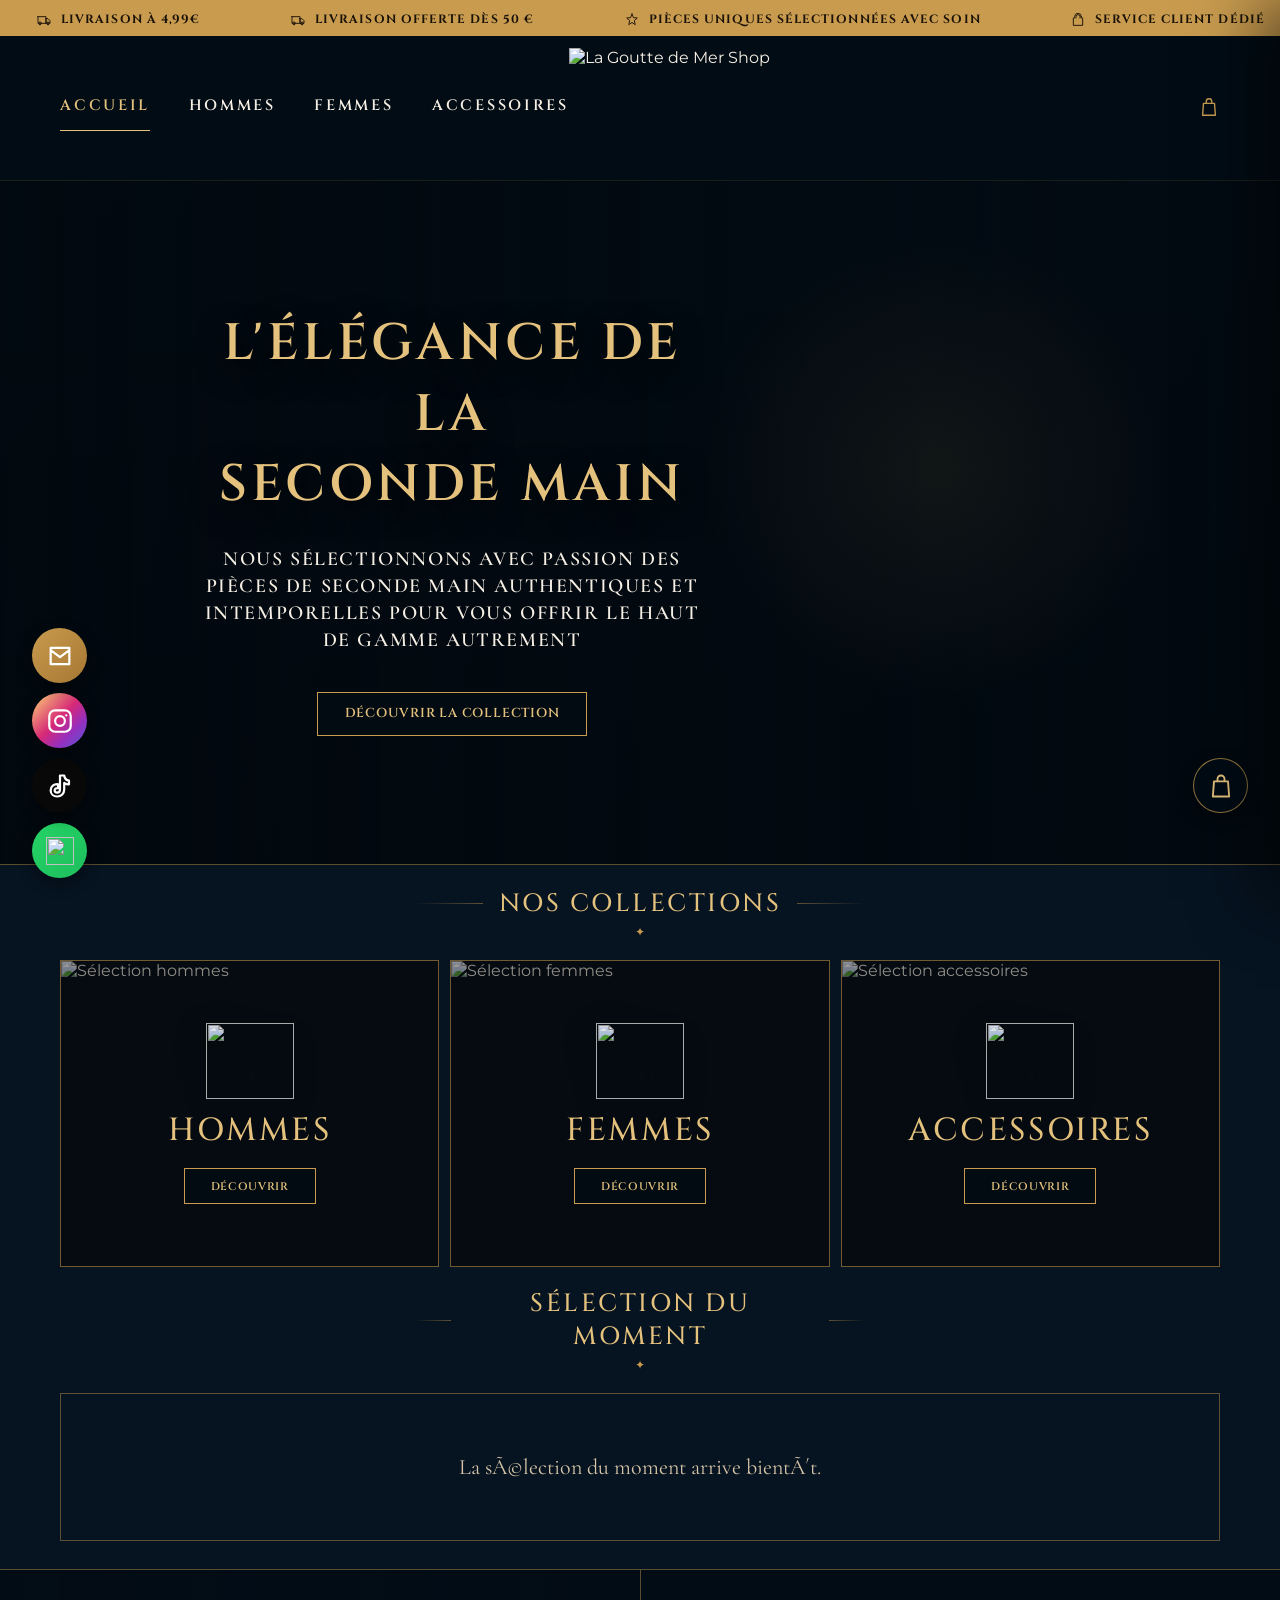
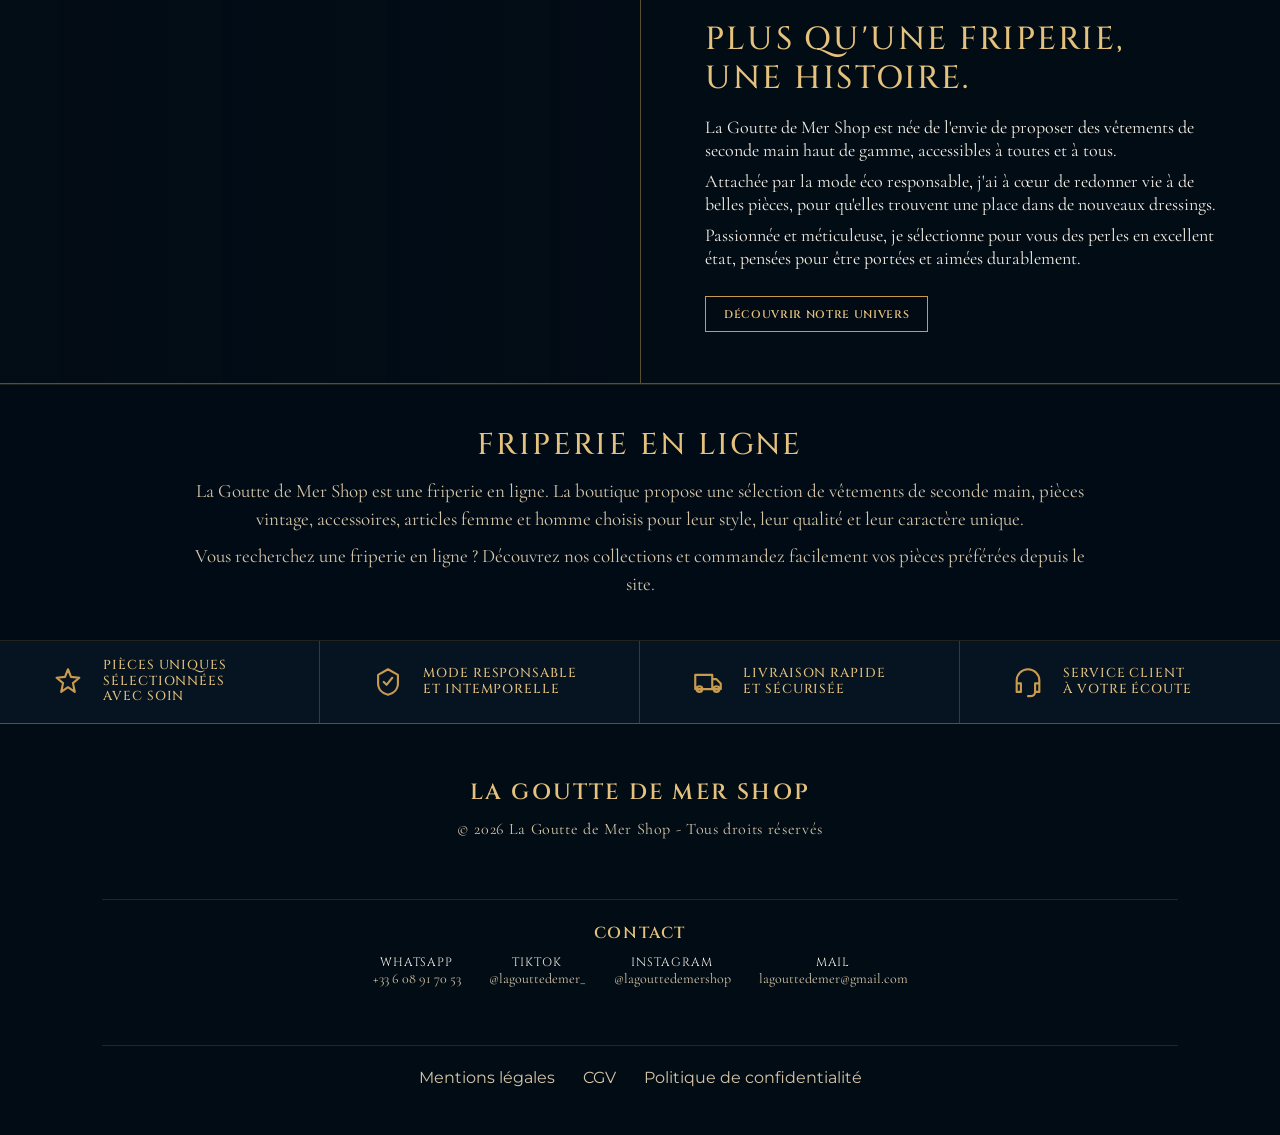
==== index.html @ 6b73aa05 "cash redpl" ====
﻿<!DOCTYPE html>
<html lang="fr">
<head>
    <meta charset="UTF-8">
    <meta name="viewport" content="width=device-width, initial-scale=1.0">
    <title>Friperie en ligne près de Toulouse - La Goutte de Mer Shop</title>
    <meta name="description" content="La Goutte de Mer Shop est une friperie en ligne basée près de Toulouse, à Seysses, avec des vêtements et accessoires de seconde main sélectionnés avec soin.">
    <meta name="keywords" content="friperie en ligne, friperie Seysses, friperie Toulouse, seconde main Toulouse, vêtements vintage Toulouse, vêtements seconde main, friperie femme, friperie homme, accessoires vintage">
    <meta property="og:title" content="La Goutte de Mer Shop - Friperie en ligne près de Toulouse">
    <meta property="og:description" content="Vêtements et accessoires de seconde main sélectionnés près de Toulouse. Livraison, conseil et commande facile.">
    <meta property="og:type" content="website">
    <meta property="og:image" content="assets/images/logo_fripperie1.png">
    <script type="application/ld+json">
    {
        "@context": "https://schema.org",
        "@type": "Store",
        "name": "La Goutte de Mer Shop",
        "description": "Friperie en ligne basée près de Toulouse, à Seysses, spécialisée dans les vêtements et accessoires de seconde main.",
        "whatsapp": "+33766884222",
        "email": "lagouttedemer@gmail.com",
        "address": {
            "@type": "PostalAddress",
            "addressLocality": "Seysses",
            "addressRegion": "Occitanie",
            "addressCountry": "FR"
        },
        "areaServed": ["Seysses", "Toulouse", "Haute-Garonne", "Occitanie"],
        "sameAs": [
            "https://www.instagram.com/lagouttedemershop/",
            "https://www.tiktok.com/@lagouttedemer_"
        ]
    }
    </script>
    <link rel="preconnect" href="https://fonts.googleapis.com">
    <link rel="preconnect" href="https://fonts.gstatic.com" crossorigin>
    <link href="https://fonts.googleapis.com/css2?family=Cinzel:wght@400;500;600;700&family=Cormorant+Garamond:wght@500;600;700&family=Montserrat:wght@400;500;600&display=swap" rel="stylesheet">
    <link rel="stylesheet" href="assets/css/styles.css?v=13">
</head>
<body>
        <div class="topbar" aria-label="Avantages boutique">
        <div class="topbar__track">
            <div class="topbar__item">
                <svg viewBox="0 0 24 24" aria-hidden="true"><path d="M3 7h12v10H3V7Zm12 3h3l3 3v4h-6v-7ZM6 19a2 2 0 1 0 0-4 2 2 0 0 0 0 4Zm12 0a2 2 0 1 0 0-4 2 2 0 0 0 0 4Z"/></svg>
                Livraison à 4,99€
            </div>
            <div class="topbar__item">
                <svg viewBox="0 0 24 24" aria-hidden="true"><path d="M3 7h12v10H3V7Zm12 3h3l3 3v4h-6v-7ZM6 19a2 2 0 1 0 0-4 2 2 0 0 0 0 4Zm12 0a2 2 0 1 0 0-4 2 2 0 0 0 0 4Z"/></svg>
                Livraison offerte dès 50 €
            </div>
            <div class="topbar__item">
                <svg viewBox="0 0 24 24" aria-hidden="true"><path d="M12 3l2.1 5.4L20 9l-4.5 3.8L16.8 19 12 15.7 7.2 19l1.3-6.2L4 9l5.9-.6L12 3Z"/></svg>
                Pièces uniques sélectionnées avec soin
            </div>
            <div class="topbar__item">
                <svg viewBox="0 0 24 24" aria-hidden="true"><path d="M17 7a5 5 0 0 0-10 0v2H5v11h14V9h-2V7Zm-8 2V7a3 3 0 0 1 6 0v2"/></svg>
                Service client dédié
            </div>
            <div class="topbar__item" aria-hidden="true">
                <svg viewBox="0 0 24 24" aria-hidden="true"><path d="M3 7h12v10H3V7Zm12 3h3l3 3v4h-6v-7ZM6 19a2 2 0 1 0 0-4 2 2 0 0 0 0 4Zm12 0a2 2 0 1 0 0-4 2 2 0 0 0 0 4Z"/></svg>
                Livraison à 4,99€
            </div>
            <div class="topbar__item" aria-hidden="true">
                <svg viewBox="0 0 24 24" aria-hidden="true"><path d="M3 7h12v10H3V7Zm12 3h3l3 3v4h-6v-7ZM6 19a2 2 0 1 0 0-4 2 2 0 0 0 0 4Zm12 0a2 2 0 1 0 0-4 2 2 0 0 0 0 4Z"/></svg>
                Livraison offerte dès 50 €
            </div>
            <div class="topbar__item" aria-hidden="true">
                <svg viewBox="0 0 24 24" aria-hidden="true"><path d="M12 3l2.1 5.4L20 9l-4.5 3.8L16.8 19 12 15.7 7.2 19l1.3-6.2L4 9l5.9-.6L12 3Z"/></svg>
                Pièces uniques sélectionnées avec soin
            </div>
            <div class="topbar__item" aria-hidden="true">
                <svg viewBox="0 0 24 24" aria-hidden="true"><path d="M17 7a5 5 0 0 0-10 0v2H5v11h14V9h-2V7Zm-8 2V7a3 3 0 0 1 6 0v2"/></svg>
                Service client dédié
            </div>
        </div>
    </div>

    <header class="site-header">
        <nav class="main-nav main-nav--left" aria-label="Collections">
            <a href="index.html" class="is-active">Accueil</a>
            <a href="hommes.html">Hommes</a>
            <a href="femmes.html">Femmes</a>
            <a href="accessoires.html">Accessoires</a>
        </nav>

        <!-- <a href="index.html" class="brand" aria-label="La Goutte de Mer Shop"> -->
            <a class="brand" aria-label="La Goutte de Mer Shop">
            <img src="assets/images/logo_fripperie1.png" alt="La Goutte de Mer Shop">
        </a>

        <div class="header-actions" aria-label="Actions">
            <a href="#" aria-label="Panier">
                <svg viewBox="0 0 24 24" aria-hidden="true"><path d="M6 8h12l1 13H5L6 8Zm3 0V6a3 3 0 0 1 6 0v2"/></svg>
            </a>
        </div>
    </header>

    <main>
        <section class="hero" aria-label="Collection luxe seconde main">
            <div class="hero__copy">
                <h1>L'élégance de la<br>seconde main</h1>
                <p>Nous sélectionnons avec passion des pièces de seconde main authentiques et intemporelles pour vous offrir le haut de gamme autrement</p>
                <a href="#collections" class="button button--hero">Découvrir la collection</a>
            </div>
        </section>

        <section class="collections" id="collections" aria-label="Nos collections">
            <div class="section-heading">
                <span></span>
                <h2>Nos collections</h2>
                <span></span>
            </div>

            <div class="collection-grid">
                <article class="collection-card">
                    <img src="assets/images/hommes.jpg" alt="Sélection hommes">
                    <div class="collection-card__content">
                        <img src="assets/images/logo_fripperie1.png" alt="" aria-hidden="true">
                        <h3>Hommes</h3>
                        <a href="hommes.html" class="button button--small">Découvrir</a>
                    </div>
                </article>

                <article class="collection-card">
                    <img src="assets/images/femmes-sans-marque.png" alt="Sélection femmes">
                    <div class="collection-card__content">
                        <img src="assets/images/logo_fripperie1.png" alt="" aria-hidden="true">
                        <h3>Femmes</h3>
                        <a href="femmes.html" class="button button--small">Découvrir</a>
                    </div>
                </article>

                <article class="collection-card">
                    <img src="assets/images/accessoires-sans-marque.png" alt="Sélection accessoires">
                    <div class="collection-card__content">
                        <img src="assets/images/logo_fripperie1.png" alt="" aria-hidden="true">
                        <h3>Accessoires</h3>
                        <a href="accessoires.html" class="button button--small">Découvrir</a>
                    </div>
                </article>
            </div>
        </section>

        <section class="selection" aria-label="Sélection du moment">
            <div class="section-heading">
                <span></span>
                <h2>Sélection du moment</h2>
                <span></span>
            </div>

            <div class="product-strip" data-selection-grid aria-label="Articles de la sélection du moment"></div>
        </section>

        <section class="story" aria-label="Notre histoire">
            <div class="story__image" aria-hidden="true">
                <img src="assets/images/logo_fripperie2.png" alt="">
            </div>
            <div class="story__content">
                <h2>Plus qu'une friperie,<br>une histoire.</h2>
                <p>La Goutte de Mer Shop est née de l'envie de proposer des vêtements de seconde main haut de gamme, accessibles à toutes et à tous.</p>
                <p>Attachée par la mode éco responsable, j'ai à cœur de redonner vie à de belles pièces, pour qu'elles trouvent une place dans de nouveaux dressings.</p>
                <p>Passionnée et méticuleuse, je sélectionne pour vous des perles en excellent état, pensées pour être portées et aimées durablement.</p>
                <a href="#footer" class="button button--small">Découvrir notre univers</a>
            </div>
        </section>

        <section class="seo-local" aria-label="Friperie en ligne">
            <h2>Friperie en ligne</h2>
            <p>La Goutte de Mer Shop est une friperie en ligne. La boutique propose une sélection de vêtements de seconde main, pièces vintage, accessoires, articles femme et homme choisis pour leur style, leur qualité et leur caractère unique.</p>
            <p>Vous recherchez une friperie en ligne ? Découvrez nos collections et commandez facilement vos pièces préférées depuis le site.</p>
        </section>

        <section class="features" aria-label="Services">
            <div class="feature">
                <svg viewBox="0 0 24 24" aria-hidden="true"><path d="M12 3l2.1 5.4L20 9l-4.5 3.8L16.8 19 12 15.7 7.2 19l1.3-6.2L4 9l5.9-.6L12 3Z"/></svg>
                <h3>Pièces uniques<br>sélectionnées avec soin</h3>
            </div>
            <div class="feature">
                <svg viewBox="0 0 24 24" aria-hidden="true"><path d="M12 3l7 4v6c0 4-2.9 7-7 8-4.1-1-7-4-7-8V7l7-4Zm-3 9 2 2 4-5"/></svg>
                <h3>Mode responsable<br>et intemporelle</h3>
            </div>
            <div class="feature">
                <svg viewBox="0 0 24 24" aria-hidden="true"><path d="M3 7h12v10H3V7Zm12 3h3l3 3v4h-6v-7ZM6 19a2 2 0 1 0 0-4 2 2 0 0 0 0 4Zm12 0a2 2 0 1 0 0-4 2 2 0 0 0 0 4Z"/></svg>
                <h3>Livraison rapide<br>et sécurisée</h3>
            </div>
            <div class="feature">
                <svg viewBox="0 0 24 24" aria-hidden="true"><path d="M4 13v-2a8 8 0 0 1 16 0v2M4 13h3v6H4v-6Zm13 0h3v6h-3v-6Zm0 6c0 2-1.5 3-4 3h-1"/></svg>
                <h3>Service client<br>à votre écoute</h3>
            </div>
        </section>
    </main>

    <footer class="site-footer" id="footer">
        <section class="footer-band footer-band--brand">
            <h2>La Goutte de Mer Shop</h2>
            <p>© 2026 La Goutte de Mer Shop - Tous droits réservés</p>
        </section>
        <section class="footer-band">
            <h3>Contact</h3>
            <nav class="footer-contact" aria-label="Moyens de contact">
                <a href="https://wa.me/33608917053" target="_blank" rel="noopener"><span>WhatsApp</span><small>+33 6 08 91 70 53</small></a>
                <!-- <a href="tel:+33608917053"><span>Téléphone</span><small>+33 6 08 91 70 53</small></a> -->
                <a href="https://www.tiktok.com/@lagouttedemer_" target="_blank" rel="noopener"><span>TikTok</span><small>@lagouttedemer_</small></a>
                <a href="https://www.instagram.com/lagouttedemershop/" target="_blank" rel="noopener"><span>Instagram</span><small>@lagouttedemershop</small></a>
                <a href="mailto:lagouttedemer@gmail.com"><span>Mail</span><small>lagouttedemer@gmail.com</small></a>
            </nav>
        </section>
        <nav class="footer-band footer-legal" aria-label="Liens légaux">
            <a href="mentions-legales.html">Mentions légales</a>
            <a href="cgv.html">CGV</a>
            <a href="confidentialite.html">Politique de confidentialité</a>
        </nav>
    </footer>

    <a href="https://wa.me/33608917053" class="floating-contact floating-contact--whatsapp" target="_blank" rel="noopener" aria-label="Contacter par WhatsApp"><img src="assets/images/whatsapp-icon.svg" alt=""></a>
    <a href="https://www.tiktok.com/@lagouttedemer_" class="floating-contact floating-contact--tiktok" target="_blank" rel="noopener" aria-label="Suivre sur TikTok"><svg viewBox="0 0 24 24" aria-hidden="true"><path d="M15.6 3c.3 2.4 1.6 4 4.1 4.4v3.2c-1.5 0-2.8-.4-4.1-1.2v5.6c0 3.4-2.5 6-6 6-3.2 0-5.6-2.2-5.6-5.2 0-3.4 2.8-5.7 6.4-5.3v3.4c-1.6-.4-3 .4-3 1.8 0 1.2 1 2 2.2 2 1.4 0 2.4-.9 2.4-2.7V3h3.6Z"/></svg></a>
    <a href="https://www.instagram.com/lagouttedemershop/" class="floating-contact floating-contact--instagram" target="_blank" rel="noopener" aria-label="Suivre sur Instagram"><svg viewBox="0 0 24 24" aria-hidden="true"><path d="M7.8 2.8h8.4a5 5 0 0 1 5 5v8.4a5 5 0 0 1-5 5H7.8a5 5 0 0 1-5-5V7.8a5 5 0 0 1 5-5Zm4.2 5a4.2 4.2 0 1 0 0 8.4 4.2 4.2 0 0 0 0-8.4Zm5.3-.7h.1"/></svg></a>
    <a href="mailto:lagouttedemer@gmail.com" class="floating-contact floating-contact--mail" aria-label="Envoyer un email"><svg viewBox="0 0 24 24" aria-hidden="true"><path d="M4 5h16v14H4V5Zm0 2 8 6 8-6"/></svg></a>
   <!-- <a href="tel:+33608917053" class="floating-contact floating-contact--call" aria-label="Appeler la boutique"><svg viewBox="0 0 24 24" aria-hidden="true"><path d="M6.6 10.8a15.1 15.1 0 0 0 6.6 6.6l2.2-2.2c.3-.3.7-.4 1.1-.3 1.2.4 2.4.6 3.7.6.6 0 1 .4 1 1V21c0 .6-.4 1-1 1C10.7 22 2 13.3 2 2c0-.6.4-1 1-1h3.5c.6 0 1 .4 1 1 0 1.3.2 2.5.6 3.7.1.4 0 .8-.3 1.1l-2.2 2.2Z"/></svg></a> -->
    <script src="assets/js/render-runtime-config.js?v=1"></script>
    <script src="assets/js/checkout-config.js?v=3"></script>
    <script src="assets/js/products.js?v=14"></script>
</body>
</html>
---- assets/css/styles.css ----
﻿:root {
    --ink: #020c15;
    --ink-2: #061320;
    --ink-3: #0a1a2a;
    --gold: #c89b4f;
    --gold-soft: #e4c17d;
    --text: #f6efe4;
    --muted: #d6c5a8;
    --line: rgba(200, 155, 79, 0.45);
}

* {
    box-sizing: border-box;
}

html {
    scroll-behavior: smooth;
}

body {
    margin: 0;
    background: var(--ink);
    color: var(--text);
    font-family: "Montserrat", Arial, sans-serif;
}

img,
svg {
    display: block;
}

a {
    color: inherit;
}

.topbar {
    display: block;
    height: 36px;
    align-items: center;
    padding: 0;
    overflow: hidden;
    background: var(--gold);
    color: #1a1208;
    font-family: "Cinzel", Georgia, serif;
    font-size: 12px;
    font-weight: 700;
    letter-spacing: 0.09em;
    text-transform: uppercase;
}

.topbar__track {
    display: flex;
    align-items: center;
    gap: clamp(72px, 7vw, 120px);
    width: max-content;
    height: 100%;
    padding: 4px 36px 0;
    will-change: transform;
    animation: topbar-marquee 30s linear infinite;
}

.topbar__item {
    display: flex;
    align-items: center;
    justify-content: flex-start;
    flex: 0 0 auto;
    gap: 9px;
    white-space: nowrap;
    min-width: max-content;
    line-height: 1.15;
}

.topbar svg {
    width: 16px;
    height: 16px;
    flex: 0 0 auto;
    fill: none;
    stroke: currentColor;
    stroke-linecap: round;
    stroke-linejoin: round;
    stroke-width: 1.4;
}

@keyframes topbar-marquee {
    from {
        transform: translate3d(0, 0, 0);
    }

    to {
        transform: translate3d(calc(-50% - 14px), 0, 0);
    }
}

.site-header {
    min-height: 126px;
    display: grid;
    grid-template-columns: 1fr auto 1fr;
    align-items: center;
    padding: 12px clamp(18px, 4.7vw, 62px) 14px;
    background: #020c15;
    border-bottom: 1px solid rgba(200, 155, 79, 0.12);
}

.brand {
    display: grid;
    place-items: center;
    text-decoration: none;
}

.brand img {
    width: 250px;
    height: 118px;
    object-fit: contain;
}

.main-nav {
    display: flex;
    align-items: center;
    gap: clamp(22px, 3vw, 42px);
}

.main-nav a,
.footer-column a {
    text-decoration: none;
}

.main-nav a {
    position: relative;
    color: var(--text);
    font-family: "Cinzel", Georgia, serif;
    font-size: clamp(13px, 1.18vw, 19px);
    font-weight: 600;
    letter-spacing: 0.18em;
    padding: 12px 0 15px;
    text-transform: uppercase;
    transition: color 180ms ease;
}

.main-nav a::after {
    content: "";
    position: absolute;
    left: 0;
    right: 0;
    bottom: 0;
    height: 1px;
    background: currentColor;
    transform: scaleX(0);
    transform-origin: left;
    transition: transform 220ms ease;
}

.main-nav a:hover,
.main-nav a.is-active {
    color: var(--gold-soft);
}

.main-nav a:hover::after,
.main-nav a.is-active::after {
    transform: scaleX(1);
}

.header-actions {
    display: flex;
    justify-self: end;
    gap: 21px;
}

.header-actions a {
    position: relative;
    width: 22px;
    height: 22px;
    color: var(--gold);
}

.header-cart-count {
    position: absolute;
    top: -12px;
    right: -13px;
    min-width: 18px;
    height: 18px;
    padding: 0 4px;
    border-radius: 999px;
    background: var(--gold);
    color: var(--ink);
    font-family: "Montserrat", Arial, sans-serif;
    font-size: 11px;
    font-weight: 700;
    line-height: 18px;
    text-align: center;
}

.header-actions svg,
.feature svg {
    width: 100%;
    height: 100%;
    fill: none;
    stroke: currentColor;
    stroke-linecap: round;
    stroke-linejoin: round;
    stroke-width: 1.5;
}

.hero {
    min-height: 470px;
    display: grid;
    align-items: center;
    padding: clamp(70px, 10vw, 130px) clamp(24px, 15vw, 250px);
    position: relative;
    isolation: isolate;
    overflow: hidden;
    border-bottom: 1px solid var(--line);
    background:
        linear-gradient(90deg, rgba(2, 10, 18, 0.88) 0%, rgba(2, 10, 18, 0.48) 47%, rgba(2, 10, 18, 0.08) 100%),
        url("../images/hero-sans-marque.png") center 45% / cover no-repeat;
}

.hero::after {
    content: "";
    position: absolute;
    inset: 0;
    z-index: -1;
    background:
        radial-gradient(circle at 73% 42%, rgba(200, 155, 79, 0.08), transparent 23%),
        linear-gradient(180deg, rgba(0, 0, 0, 0.1), rgba(0, 0, 0, 0.22));
}

.hero__copy {
    max-width: 520px;
    text-align: center;
}

.hero h1,
.section-heading h2,
.collection-card h3,
.story h2,
.mini-product h3,
.footer-column h2 {
    font-family: "Cinzel", "Cormorant Garamond", Georgia, serif;
    text-transform: uppercase;
}

.hero h1 {
    margin: 0;
    color: var(--gold-soft);
    font-size: clamp(35px, 4vw, 54px);
    line-height: 1.38;
    font-weight: 600;
    letter-spacing: 0.08em;
    text-shadow: 0 10px 30px rgba(0, 0, 0, 0.9);
}

.hero p {
    margin: 25px 0 0;
    color: var(--text);
    font-family: "Cormorant Garamond", Georgia, serif;
    font-size: 20px;
    font-weight: 600;
    line-height: 1.35;
    letter-spacing: 0.08em;
    text-transform: uppercase;
}

.button {
    display: inline-flex;
    align-items: center;
    justify-content: center;
    border: 1px solid var(--gold);
    background: rgba(2, 12, 21, 0.55);
    color: var(--gold-soft);
    font-family: "Cinzel", Georgia, serif;
    font-size: 13px;
    font-weight: 600;
    letter-spacing: 0.06em;
    line-height: 1;
    text-decoration: none;
    text-transform: uppercase;
    transition: background 180ms ease, color 180ms ease, transform 180ms ease;
}

.button:hover {
    background: var(--gold);
    color: var(--ink);
    transform: translateY(-1px);
}

.button--hero {
    min-width: 270px;
    min-height: 44px;
    margin-top: 38px;
}

.button--small {
    min-width: 132px;
    min-height: 36px;
    padding: 0 18px;
    font-size: 11px;
}

.collections,
.selection {
    padding: 22px clamp(18px, 4.7vw, 60px) 0;
    background: var(--ink-2);
}

.section-heading {
    display: grid;
    grid-template-columns: minmax(36px, 1fr) auto minmax(36px, 1fr);
    align-items: center;
    gap: 16px;
    width: min(450px, 100%);
    margin: 0 auto 22px;
    color: var(--gold-soft);
    text-align: center;
}

.section-heading span {
    height: 1px;
    background: linear-gradient(90deg, transparent, var(--line));
}

.section-heading span:last-child {
    background: linear-gradient(90deg, var(--line), transparent);
}

.section-heading h2 {
    margin: 0;
    font-size: clamp(19px, 2vw, 25px);
    font-weight: 500;
    letter-spacing: 0.1em;
}

.section-heading::after {
    content: "✦";
    grid-column: 2;
    margin-top: -10px;
    color: var(--gold);
    font-size: 12px;
    line-height: 1;
}

.collection-grid {
    display: grid;
    grid-template-columns: repeat(3, minmax(0, 1fr));
    gap: 11px;
}

.collection-card {
    height: clamp(250px, 24vw, 312px);
    position: relative;
    overflow: hidden;
    border: 1px solid rgba(200, 155, 79, 0.55);
    background: #050b10;
}

.collection-card > img {
    width: 100%;
    height: 100%;
    object-fit: cover;
    filter: brightness(0.58) saturate(0.76) contrast(1.08);
    transition: transform 450ms ease, filter 450ms ease;
}

.collection-card:hover > img {
    transform: scale(1.04);
    filter: brightness(0.5) saturate(0.88) contrast(1.12);
}

.collection-card__content {
    position: absolute;
    inset: 0;
    display: grid;
    place-items: center;
    align-content: center;
    gap: 16px;
    padding: 24px;
    text-align: center;
}

.collection-card__content img {
    width: 88px;
    height: 76px;
    object-fit: contain;
    margin-bottom: -6px;
    opacity: 0.88;
    filter: drop-shadow(0 10px 18px rgba(0, 0, 0, 0.7));
}

.collection-card h3 {
    margin: 0;
    color: var(--gold-soft);
    font-size: clamp(25px, 2.5vw, 33px);
    font-weight: 500;
    letter-spacing: 0.08em;
    
}

.selection {
    padding-top: 20px;
    padding-bottom: 28px;
}

.product-strip {
    display: grid;
    grid-template-columns: repeat(6, minmax(0, 1fr));
    gap: 5px;
}

.mini-product {
    min-width: 0;
    text-align: center;
}

.mini-product a {
    display: block;
    color: inherit;
    text-decoration: none;
}

.mini-product img {
    width: 100%;
    aspect-ratio: 1 / 1.2;
    object-fit: cover;
    border: 1px solid rgba(200, 155, 79, 0.42);
    filter: brightness(0.64) saturate(0.78) contrast(1.04);
}

.mini-product--silk img {
    object-position: 76% 50%;
}

.mini-product--bag img {
    object-position: 68% 62%;
}

.mini-product--watch img {
    object-position: 72% 54%;
}

.mini-product--pull img {
    object-position: 52% 36%;
}

.mini-product--chain img {
    object-fit: contain;
    padding: 18px;
    background: #090f12;
}

.mini-product h3 {
    min-height: 38px;
    margin: 13px auto 5px;
    max-width: 160px;
    color: var(--text);
    font-size: 13px;
    font-weight: 500;
    line-height: 1.15;
    letter-spacing: 0.08em;
}

.mini-product p {
    margin: 0;
    color: var(--gold-soft);
    font-family: "Cinzel", Georgia, serif;
    font-size: 12px;
    font-weight: 600;
}

.mini-product__size {
    margin-bottom: 6px;
    color: var(--muted);
    font-family: "Cormorant Garamond", Georgia, serif;
    font-size: 16px;
    font-weight: 600;
    letter-spacing: 0.04em;
    text-transform: none;
}

.mini-product__size span {
    color: var(--text);
}

.mini-product__cart {
    width: calc(100% - 34px);
    margin: 14px 17px 17px;
    cursor: pointer;
}

.price {
    display: flex;
    align-items: baseline;
    gap: 9px;
}

.mini-product .price {
    justify-content: center;
}

.price__old {
    color: rgba(246, 239, 228, 0.64);
    text-decoration: line-through;
    text-decoration-thickness: 1px;
}

.price__new {
    color: var(--gold-soft);
}

.story {
    display: grid;
    grid-template-columns: 1fr 1fr;
    min-height: 255px;
    border-top: 1px solid var(--line);
    border-bottom: 1px solid var(--line);
    background: var(--ink);
}

.story__image {
    display: grid;
    place-items: center;
    padding: 44px;
    position: relative;
    overflow: hidden;
    background:
        linear-gradient(90deg, rgba(2, 12, 21, 0.18), rgba(2, 12, 21, 0.5)),
        url("../images/ocean-story-bg.png") center / cover no-repeat;
}

.story__image img {
    width: min(320px, 54%);
    height: auto;
    object-fit: contain;
    filter: drop-shadow(0 14px 24px rgba(0, 0, 0, 0.62));
}

.story__content {
    padding: clamp(34px, 4vw, 56px) clamp(28px, 5vw, 64px);
    border-left: 1px solid var(--line);
}

.story h2 {
    margin: 0 0 18px;
    color: var(--gold-soft);
    font-size: clamp(24px, 2.7vw, 32px);
    font-weight: 500;
    line-height: 1.2;
    letter-spacing: 0.07em;
}

.story p {
    max-width: 540px;
    margin: 0 0 9px;
    color: var(--text);
    font-family: "Cormorant Garamond", Georgia, serif;
    font-size: 18px;
    line-height: 1.25;
}

.story .button {
    margin-top: 18px;
}

.seo-local {
    padding: 42px clamp(18px, 7vw, 96px);
    border-top: 1px solid rgba(200, 155, 79, 0.16);
    border-bottom: 1px solid rgba(200, 155, 79, 0.16);
    background: rgba(2, 12, 21, 0.88);
    color: var(--muted);
    text-align: center;
}

.seo-local--catalog {
    margin: 0 0 28px;
    padding: 26px clamp(18px, 5vw, 82px);
    border: 1px solid rgba(200, 155, 79, 0.2);
}

.seo-local h2 {
    margin: 0 auto 14px;
    max-width: 860px;
    color: var(--gold-soft);
    font-family: "Cinzel", Georgia, serif;
    font-size: clamp(20px, 2.4vw, 30px);
    font-weight: 500;
    letter-spacing: 0.08em;
    line-height: 1.2;
    text-transform: uppercase;
}

.seo-local p {
    max-width: 900px;
    margin: 0 auto 10px;
    font-family: "Cormorant Garamond", Georgia, serif;
    font-size: 19px;
    line-height: 1.45;
}

.seo-local p:last-child {
    margin-bottom: 0;
}

.features {
    display: grid;
    grid-template-columns: repeat(4, minmax(0, 1fr));
    border-bottom: 1px solid var(--line);
    background: var(--ink-2);
}

.feature {
    display: grid;
    grid-template-columns: 34px 1fr;
    align-items: center;
    gap: 18px;
    min-height: 82px;
    padding: 16px clamp(18px, 4vw, 52px);
    border-right: 1px solid rgba(200, 155, 79, 0.28);
}

.feature:last-child {
    border-right: 0;
}

.feature svg {
    color: var(--gold);
}

.feature h3 {
    margin: 0;
    color: var(--gold-soft);
    font-family: "Cinzel", Georgia, serif;
    font-size: 13px;
    font-weight: 500;
    line-height: 1.2;
    letter-spacing: 0.07em;
    text-transform: uppercase;
}

.site-footer {
    display: grid;
    grid-template-columns: 1.5fr 1fr 1fr 1fr;
    gap: 36px;
    padding: 32px clamp(24px, 8vw, 108px) 26px;
    background: #020c15;
}

.footer-brand img {
    width: 205px;
    height: 150px;
    object-fit: contain;
}

.footer-column {
    display: flex;
    flex-direction: column;
    align-items: flex-start;
    gap: 8px;
}

.footer-column h2 {
    margin: 0 0 10px;
    color: var(--gold-soft);
    font-size: 14px;
    font-weight: 600;
    letter-spacing: 0.08em;
}

.footer-column a {
    color: var(--text);
    font-family: "Cormorant Garamond", Georgia, serif;
    font-size: 14px;
    letter-spacing: 0.06em;
    text-transform: uppercase;
}

.footer-column a:hover {
    color: var(--gold-soft);
}

.footer-social div {
    display: flex;
    gap: 20px;
}

.footer-social a {
    color: var(--gold);
    font-family: "Montserrat", Arial, sans-serif;
    font-weight: 700;
}

.copyright {
    grid-column: 1 / -1;
    margin: 6px 0 0;
    color: rgba(246, 239, 228, 0.72);
    font-family: "Cormorant Garamond", Georgia, serif;
    font-size: 13px;
    letter-spacing: 0.08em;
    text-align: center;
    text-transform: uppercase;
}

.footer-band {
    grid-column: 1 / -1;
    padding: 22px clamp(20px, 5vw, 72px);
    border-top: 1px solid rgba(200, 155, 79, 0.18);
    text-align: center;
}

.footer-band--brand {
    border-top: 0;
}

.site-footer h2,
.site-footer h3 {
    margin: 0 0 10px;
    color: var(--gold-soft);
    font-family: "Cinzel", Georgia, serif;
    font-size: 22px;
    font-weight: 600;
    letter-spacing: 0.1em;
    text-transform: uppercase;
}

.site-footer h3 {
    font-size: 16px;
}

.site-footer p {
    max-width: 820px;
    margin: 0 auto;
    color: var(--muted);
    font-family: "Cormorant Garamond", Georgia, serif;
    font-size: 16px;
    line-height: 1.5;
    letter-spacing: 0.04em;
}

.footer-contact,
.footer-legal {
    display: flex;
    justify-content: center;
    flex-wrap: wrap;
    gap: 12px 28px;
}

.footer-contact a,
.footer-legal a {
    color: var(--muted);
    text-decoration: none;
}

.footer-contact span {
    display: block;
    color: var(--text);
    font-family: "Cinzel", Georgia, serif;
    font-size: 12px;
    letter-spacing: 0.08em;
    text-transform: uppercase;
}

.footer-contact small {
    display: block;
    color: var(--muted);
    font-family: "Cormorant Garamond", Georgia, serif;
    font-size: 14px;
}

.catalog-page {
    min-height: 620px;
    padding: 58px clamp(18px, 4.8vw, 70px) 72px;
    background:
        linear-gradient(180deg, rgba(2, 12, 21, 0.94), rgba(6, 19, 32, 0.98)),
        var(--ink-2);
}

.catalog-head {
    display: grid;
    grid-template-columns: 1fr auto;
    align-items: end;
    gap: 14px 24px;
    margin: 0 auto 34px;
    padding-bottom: 22px;
    border-bottom: 1px solid var(--line);
}

.catalog-head p,
.catalog-head span,
.catalog-card__status {
    margin: 0;
    color: var(--gold);
    font-family: "Cinzel", Georgia, serif;
    font-size: 13px;
    font-weight: 600;
    letter-spacing: 0.14em;
    text-transform: uppercase;
}

.catalog-head h1 {
    grid-column: 1;
    margin: 0;
    color: var(--gold-soft);
    font-family: "Cinzel", Georgia, serif;
    font-size: clamp(40px, 7vw, 86px);
    font-weight: 500;
    letter-spacing: 0.12em;
    line-height: 0.92;
    text-transform: uppercase;
}

.catalog-head span {
    grid-row: 1 / span 2;
    grid-column: 2;
    align-self: center;
    color: var(--muted);
}

.catalog-grid {
    display: grid;
    grid-template-columns: repeat(3, minmax(0, 1fr));
    gap: 22px;
}

.catalog-toolbar {
    display: flex;
    flex-wrap: wrap;
    gap: 14px;
    align-items: end;
    margin: 0 auto 28px;
}

.catalog-toolbar__group {
    display: grid;
    gap: 8px;
    min-width: 220px;
}

.catalog-toolbar__group label {
    margin: 0;
    color: var(--gold);
    font-family: "Cinzel", Georgia, serif;
    font-size: 12px;
    font-weight: 600;
    letter-spacing: 0.14em;
    text-transform: uppercase;
}

.catalog-toolbar__select {
    min-height: 46px;
    padding: 0 14px;
    border: 1px solid rgba(200, 155, 79, 0.32);
    background: rgba(6, 19, 32, 0.78);
    color: var(--text);
    font-family: "Montserrat", sans-serif;
    font-size: 14px;
}

.catalog-card {
    display: flex;
    min-width: 0;
    flex-direction: column;
    border: 1px solid rgba(200, 155, 79, 0.42);
    background: rgba(2, 12, 21, 0.64);
}

.catalog-card__media {
    background: #050b10;
}

.catalog-card__link,
.catalog-card__title-link {
    color: inherit;
    text-decoration: none;
}

.catalog-card__image {
    width: 100%;
    aspect-ratio: 1 / 1.08;
    object-fit: cover;
    filter: brightness(0.74) saturate(0.84) contrast(1.06);
}

.catalog-card__thumbs {
    display: grid;
    grid-template-columns: repeat(auto-fit, minmax(54px, 1fr));
    gap: 6px;
    padding: 8px;
    border-top: 1px solid rgba(200, 155, 79, 0.18);
}

.catalog-card__thumb {
    padding: 0;
    border: 1px solid transparent;
    background: transparent;
    cursor: pointer;
}

.catalog-card__thumb.is-active {
    border-color: var(--gold);
}

.catalog-card__thumb img {
    width: 100%;
    aspect-ratio: 1;
    object-fit: cover;
    filter: brightness(0.8) saturate(0.8);
}

.catalog-card__content {
    display: flex;
    flex: 1;
    flex-direction: column;
    align-items: flex-start;
    padding: 22px;
}

.catalog-card h2 {
    margin: 10px 0 10px;
    color: var(--text);
    font-family: "Cinzel", Georgia, serif;
    font-size: clamp(20px, 2vw, 29px);
    font-weight: 500;
    letter-spacing: 0.08em;
    line-height: 1.08;
    text-transform: uppercase;
}

.catalog-card__size {
    margin: 0 0 10px;
    color: var(--gold-soft);
    font-family: "Cinzel", Georgia, serif;
    font-size: 13px;
    font-weight: 600;
    letter-spacing: 0.08em;
    text-transform: uppercase;
}

.catalog-card__size span {
    color: var(--text);
}

.catalog-card p:not(.catalog-card__status):not(.price) {
    margin: 0 0 18px;
    color: var(--muted);
    font-family: "Cormorant Garamond", Georgia, serif;
    font-size: 19px;
    line-height: 1.35;
}

.catalog-card__price {
    margin: auto 0 20px;
    color: var(--gold-soft);
    font-family: "Cinzel", Georgia, serif;
    font-size: 16px;
    font-weight: 700;
    letter-spacing: 0.08em;
}

.catalog-card__cart {
    cursor: pointer;
}

.catalog-card__actions,
.product-detail__actions {
    display: flex;
    flex-wrap: wrap;
    gap: 12px;
}

.catalog-card__actions .button,
.product-detail__actions .button {
    min-width: 150px;
}

.catalog-card__cart:disabled,
.mini-product__cart:disabled,
.product-detail__cart:disabled {
    opacity: 0.45;
    cursor: not-allowed;
    pointer-events: none;
}

.product-detail-page {
    min-height: 620px;
    padding: 58px clamp(18px, 4.8vw, 70px) 72px;
    background:
        linear-gradient(180deg, rgba(2, 12, 21, 0.94), rgba(6, 19, 32, 0.98)),
        var(--ink-2);
}

.product-detail-shell {
    max-width: 1240px;
    margin: 0 auto;
}

.product-detail-breadcrumb {
    margin: 0 0 20px;
    color: var(--gold);
    font-family: "Cinzel", Georgia, serif;
    font-size: 12px;
    letter-spacing: 0.12em;
    text-transform: uppercase;
}

.product-detail-breadcrumb a {
    color: inherit;
    text-decoration: none;
}

.product-detail-card {
    display: grid;
    grid-template-columns: minmax(320px, 1.1fr) minmax(280px, 0.9fr);
    gap: 28px;
    padding: 24px;
    border: 1px solid rgba(200, 155, 79, 0.32);
    background: rgba(2, 12, 21, 0.72);
}

.product-detail__media {
    min-width: 0;
}

.product-detail__image {
    width: 100%;
    aspect-ratio: 1 / 1.08;
    object-fit: cover;
    background: #050b10;
    filter: brightness(0.78) saturate(0.88) contrast(1.04);
}

.product-detail__thumbs {
    display: grid;
    grid-template-columns: repeat(auto-fit, minmax(70px, 1fr));
    gap: 8px;
    margin-top: 10px;
}

.product-detail__thumb {
    padding: 0;
    border: 1px solid transparent;
    background: transparent;
    cursor: pointer;
}

.product-detail__thumb.is-active {
    border-color: var(--gold);
}

.product-detail__thumb img {
    width: 100%;
    aspect-ratio: 1;
    object-fit: cover;
}

.product-detail__content {
    display: flex;
    flex-direction: column;
    align-items: flex-start;
    min-height: 100%;
    height: 100%;
}

.product-detail__content h1 {
    margin: 10px 0 10px;
    color: var(--text);
    font-family: "Cinzel", Georgia, serif;
    font-size: clamp(28px, 4vw, 44px);
    font-weight: 500;
    letter-spacing: 0.08em;
    line-height: 1.08;
    text-transform: uppercase;
}

.product-detail__size {
    margin: 0 0 12px;
    color: var(--gold-soft);
    font-family: "Cinzel", Georgia, serif;
    font-size: 14px;
    font-weight: 600;
    letter-spacing: 0.08em;
    text-transform: uppercase;
}

.product-detail__size span {
    color: var(--text);
}

.product-detail__description {
    margin: 0 0 24px;
    color: var(--muted);
    font-family: "Cormorant Garamond", Georgia, serif;
    font-size: 22px;
    line-height: 1.45;
}

.product-detail__support {
    width: min(100%, 560px);
    margin: auto 0 0;
    padding: 18px 20px;
    border: 1px solid rgba(200, 155, 79, 0.22);
    background:
        linear-gradient(135deg, rgba(200, 155, 79, 0.08), rgba(5, 18, 29, 0.92)),
        rgba(5, 18, 29, 0.92);
    box-shadow: 0 18px 32px rgba(0, 0, 0, 0.18);
}

.product-detail__support-eyebrow {
    margin: 0 0 8px;
    color: var(--text);
    font-family: "Cinzel", Georgia, serif;
    font-size: 14px;
    letter-spacing: 0.12em;
    text-transform: uppercase;
}

.product-detail__support-text {
    margin: 0;
    color: var(--muted);
    font-family: "Montserrat", Arial, sans-serif;
    font-size: 14px;
    line-height: 1.7;
}

.product-detail__support-actions {
    display: flex;
    flex-wrap: wrap;
    gap: 12px;
    margin-top: 16px;
}

.product-detail__support-button {
    background: transparent;
}

.product-detail__instagram-bubble {
    position: fixed;
    top: 50%;
    right: 18px;
    z-index: 120;
    display: block;
    width: min(320px, calc(100vw - 48px));
    padding: 16px 18px;
    border: 1px solid rgba(200, 155, 79, 0.28);
    background:
        linear-gradient(135deg, rgba(200, 155, 79, 0.18), rgba(5, 18, 29, 0.96)),
        rgba(5, 18, 29, 0.96);
    box-shadow: 0 18px 32px rgba(0, 0, 0, 0.28);
    transform: translateY(-50%);
}

.product-detail__instagram-bubble p {
    margin: 0;
    color: var(--text);
    font-family: "Montserrat", Arial, sans-serif;
    font-size: 13px;
    line-height: 1.65;
}

.product-detail__instagram-bubble a {
    color: var(--gold-soft);
    text-decoration: underline;
    text-underline-offset: 2px;
}

.product-detail__instagram-bubble a:hover {
    color: #f2d597;
}

.product-detail__price {
    margin: 0 0 24px;
    color: var(--gold-soft);
    font-family: "Cinzel", Georgia, serif;
    font-size: 18px;
    font-weight: 700;
    letter-spacing: 0.08em;
}

.catalog-empty {
    grid-column: 1 / -1;
    margin: 0;
    padding: 60px 20px;
    border: 1px solid var(--line);
    color: var(--muted);
    font-family: "Cormorant Garamond", Georgia, serif;
    font-size: 22px;
    text-align: center;
}

.legal-page {
    padding: 58px clamp(18px, 5vw, 82px) 74px;
    background:
        linear-gradient(180deg, rgba(2, 12, 21, 0.96), rgba(6, 19, 32, 0.99)),
        var(--ink-2);
}

.legal-head {
    max-width: 980px;
    margin: 0 auto 30px;
    padding-bottom: 22px;
    border-bottom: 1px solid var(--line);
}

.legal-head p {
    margin: 0 0 12px;
    color: var(--gold);
    font-family: "Cinzel", Georgia, serif;
    font-size: 13px;
    font-weight: 600;
    letter-spacing: 0.16em;
    text-transform: uppercase;
}

.legal-head h1 {
    margin: 0;
    color: var(--gold-soft);
    font-family: "Cinzel", Georgia, serif;
    font-size: clamp(34px, 5vw, 66px);
    font-weight: 500;
    letter-spacing: 0.1em;
    line-height: 1;
    text-transform: uppercase;
}

.legal-content {
    max-width: 980px;
    margin: 0 auto;
    color: var(--text);
}

.legal-content h2 {
    margin: 34px 0 10px;
    color: var(--gold-soft);
    font-family: "Cinzel", Georgia, serif;
    font-size: 20px;
    font-weight: 600;
    letter-spacing: 0.08em;
    text-transform: uppercase;
}

.legal-content p,
.legal-content li {
    color: var(--muted);
    font-family: "Cormorant Garamond", Georgia, serif;
    font-size: 20px;
    line-height: 1.48;
}

.legal-content p {
    margin: 0 0 12px;
}

.legal-content ul {
    margin: 0 0 16px;
    padding-left: 22px;
}

.legal-content a {
    color: var(--gold-soft);
}

.legal-note {
    padding: 16px 18px;
    border: 1px solid rgba(200, 155, 79, 0.34);
    background: rgba(200, 155, 79, 0.07);
}

.back-top {
    position: fixed;
    right: 38px;
    bottom: 26px;
    width: 42px;
    height: 42px;
    display: grid;
    place-items: center;
    border-radius: 50%;
    background: var(--gold);
    color: var(--ink);
    font-size: 20px;
    line-height: 1;
    text-decoration: none;
    box-shadow: 0 12px 22px rgba(0, 0, 0, 0.35);
}

.collection-hero {
    min-height: 420px;
    display: flex;
    align-items: center;
    justify-content: center;
    position: relative;
    isolation: isolate;
    background-position: center;
    background-size: cover;
}

.collection-hero::before {
    content: "";
    position: absolute;
    inset: 0;
    z-index: -1;
    background: linear-gradient(180deg, rgba(0, 10, 22, 0.34), rgba(0, 10, 22, 0.76));
}

.collection-hero--hommes {
    background-image: url("../images/hommes.jpg");
}

.collection-hero--femmes {
    background-image: url("../images/femmes-sans-marque.png");
    background-position: center 40%;
}

.collection-hero--accessoires {
    background-image: url("../images/accessoires-sans-marque.png");
    background-position: center 58%;
}

.collection-hero__content {
    width: min(760px, calc(100% - 40px));
    padding-top: 32px;
    text-align: center;
}

.collection-hero__content p,
.product-card__tag {
    margin: 0;
    color: var(--gold);
    font-family: "Cormorant Garamond", Georgia, serif;
    font-size: 18px;
    font-weight: 700;
    letter-spacing: 0.16em;
    text-transform: uppercase;
}

.collection-hero h1 {
    margin: 10px 0 0;
    color: var(--text);
    font-family: "Cinzel", Georgia, serif;
    font-size: clamp(48px, 8vw, 86px);
    line-height: 0.95;
    letter-spacing: 0.13em;
    text-transform: uppercase;
    text-shadow: 0 12px 32px rgba(0, 0, 0, 0.75);
}

.collection-intro {
    padding: 42px 20px 34px;
    text-align: center;
    background: var(--ink);
}

.collection-intro h2 {
    margin: 0;
    color: var(--gold);
    font-family: "Cinzel", Georgia, serif;
    font-size: clamp(27px, 3vw, 38px);
    letter-spacing: 0.09em;
    text-transform: uppercase;
}

.collection-intro p {
    max-width: 690px;
    margin: 12px auto 0;
    color: #f1e8dc;
    font-family: "Cormorant Garamond", Georgia, serif;
    font-size: 22px;
    line-height: 1.35;
}

.separator-luxe {
    position: relative;
    width: 126px;
    height: 1px;
    margin: 14px auto 10px;
    background: linear-gradient(90deg, transparent, var(--gold), transparent);
}

.separator-luxe::after {
    content: "âœ¦";
    position: absolute;
    left: 50%;
    top: 50%;
    color: var(--gold);
    background: var(--ink);
    font-size: 12px;
    line-height: 1;
    padding: 0 6px;
    transform: translate(-50%, -50%);
}

.product-grid {
    display: grid;
    grid-template-columns: repeat(3, minmax(0, 1fr));
    gap: 18px;
    padding: 10px clamp(20px, 3vw, 42px) 56px;
    background: linear-gradient(180deg, var(--ink), var(--ink-2));
}

.product-card {
    min-height: 520px;
    display: flex;
    flex-direction: column;
    overflow: hidden;
    border: 1px solid rgba(200, 155, 79, 0.45);
    background: #061525;
}

.product-card img {
    width: 100%;
    height: 310px;
    object-fit: cover;
    filter: saturate(0.85) contrast(1.04) brightness(0.82);
}

.product-card__content {
    flex: 1;
    display: flex;
    flex-direction: column;
    align-items: flex-start;
    padding: 24px;
}

.product-card h3 {
    margin: 10px 0 8px;
    color: var(--text);
    font-family: "Cinzel", Georgia, serif;
    font-size: 30px;
    line-height: 1;
    letter-spacing: 0.06em;
    text-transform: uppercase;
}

.product-card p:not(.product-card__tag) {
    margin: 0 0 24px;
    color: var(--muted);
    font-family: "Cormorant Garamond", Georgia, serif;
    font-size: 20px;
    line-height: 1.35;
}

.product-card .button {
    margin-top: auto;
}

.product-card--empty {
    justify-content: center;
    background:
        linear-gradient(135deg, rgba(200, 155, 79, 0.08), rgba(0, 15, 32, 0.9)),
        #061525;
}

.product-card--empty .product-card__content {
    justify-content: center;
}

.floating-contact {
    position: fixed;
    z-index: 30;
    width: 55px;
    height: 55px;
    display: inline-flex;
    align-items: center;
    justify-content: center;
    border-radius: 50%;
    color: #fff;
    text-decoration: none;
    box-shadow: 0 5px 15px rgba(0, 0, 0, 0.4);
    transition: all 0.3s ease;
}

.floating-contact:hover {
    transform: translateY(-5px) scale(1.05);
    box-shadow: 0 10px 25px rgba(0, 0, 0, 0.6);
}

.floating-contact svg {
    width: 28px;
    height: 28px;
    fill: none;
    stroke: currentColor;
    stroke-linecap: round;
    stroke-linejoin: round;
    stroke-width: 1.9;
}

.floating-contact img {
    width: 28px;
    height: 28px;
}

.floating-contact--whatsapp {
    left: 32px;
    bottom: 22px;
    background: linear-gradient(135deg, #25d366, #1ebe5d);
}

.floating-contact--call {
    right: 32px;
    bottom: 22px;
    background: var(--gold);
}

.floating-contact--tiktok,
.floating-contact--instagram,
.floating-contact--mail {
    left: 32px;
}

.floating-contact--tiktok {
    bottom: 87px;
    background: #080808;
}

.floating-contact--instagram {
    bottom: 152px;
    background: linear-gradient(135deg, #feda75, #d62976 48%, #962fbf 72%, #4f5bd5);
}

.floating-contact--mail {
    bottom: 217px;
    background: linear-gradient(135deg, var(--gold), #a67732);
}

.cart-floating-button {
    position: fixed;
    right: 32px;
    bottom: 87px;
    z-index: 92;
    display: flex;
    align-items: center;
    justify-content: center;
    width: 55px;
    height: 55px;
    border: 1px solid rgba(200, 155, 79, 0.72);
    border-radius: 50%;
    background: rgba(2, 12, 21, 0.94);
    color: var(--gold-soft);
    cursor: pointer;
    box-shadow: 0 5px 15px rgba(0, 0, 0, 0.4);
    transition: all 0.3s ease;
}

.cart-floating-button:hover {
    transform: translateY(-5px) scale(1.05);
    box-shadow: 0 10px 25px rgba(0, 0, 0, 0.6);
}

.cart-floating-button svg {
    width: 28px;
    height: 28px;
    fill: none;
    stroke: currentColor;
    stroke-linecap: round;
    stroke-linejoin: round;
    stroke-width: 1.6;
}

.cart-floating-button span {
    position: absolute;
    top: -7px;
    right: -7px;
    min-width: 20px;
    height: 20px;
    padding: 0 5px;
    border-radius: 999px;
    background: var(--gold);
    color: var(--ink);
    font-family: "Montserrat", Arial, sans-serif;
    font-size: 11px;
    font-weight: 700;
    line-height: 20px;
}

.cart-backdrop {
    position: fixed;
    inset: 0;
    z-index: 110;
    background: rgba(0, 0, 0, 0.58);
    opacity: 0;
    pointer-events: none;
    transition: opacity 180ms ease;
}

.cart-panel {
    position: fixed;
    top: 0;
    right: 0;
    z-index: 111;
    display: flex;
    flex-direction: column;
    width: min(430px, 100%);
    height: 100vh;
    border-left: 1px solid rgba(200, 155, 79, 0.42);
    background: rgba(2, 12, 21, 0.98);
    box-shadow: -24px 0 60px rgba(0, 0, 0, 0.5);
    transform: translateX(100%);
    transition: transform 220ms ease;
}

.cart-is-open .cart-backdrop {
    opacity: 1;
    pointer-events: auto;
}

.cart-is-open .cart-panel {
    transform: translateX(0);
}

.cart-panel__head,
.cart-panel__footer {
    padding: 22px;
    border-color: rgba(200, 155, 79, 0.22);
}

.cart-panel__head {
    display: flex;
    align-items: center;
    justify-content: space-between;
    border-bottom: 1px solid rgba(200, 155, 79, 0.22);
}

.cart-panel__head h2 {
    margin: 0;
    color: var(--gold-soft);
    font-family: "Cinzel", Georgia, serif;
    font-size: 28px;
    font-weight: 500;
    letter-spacing: 0.08em;
    text-transform: uppercase;
}

.cart-panel__head button,
.cart-item button {
    border: 1px solid rgba(200, 155, 79, 0.38);
    border-radius: 50%;
    background: transparent;
    color: var(--gold-soft);
    cursor: pointer;
}

.cart-panel__head button {
    width: 38px;
    height: 38px;
    font-size: 24px;
    line-height: 1;
}

.cart-panel__items {
    flex: 1;
    overflow-y: auto;
    padding: 10px 22px;
}

.cart-empty {
    margin: 42px 0;
    color: var(--muted);
    font-family: "Cormorant Garamond", Georgia, serif;
    font-size: 21px;
    text-align: center;
}

.cart-item {
    display: grid;
    grid-template-columns: 72px 1fr 34px;
    gap: 14px;
    padding: 16px 0;
    border-bottom: 1px solid rgba(200, 155, 79, 0.18);
}

.cart-item img,
.cart-item__placeholder {
    width: 72px;
    height: 92px;
    object-fit: cover;
    background: var(--ink-3);
}

.cart-item h3 {
    margin: 0 0 7px;
    color: var(--text);
    font-family: "Cinzel", Georgia, serif;
    font-size: 14px;
    font-weight: 500;
    letter-spacing: 0.06em;
    line-height: 1.25;
    text-transform: uppercase;
}

.cart-item p {
    margin: 0 0 8px;
    color: var(--muted);
    font-size: 12px;
}

.cart-item__size {
    color: var(--text);
}

.cart-item strong {
    color: var(--gold-soft);
    font-family: "Cinzel", Georgia, serif;
    font-size: 13px;
}

.cart-item button {
    width: 32px;
    height: 32px;
    font-size: 20px;
}

.cart-panel__footer {
    border-top: 1px solid rgba(200, 155, 79, 0.22);
}

.cart-panel__total {
    display: flex;
    align-items: center;
    justify-content: space-between;
    margin-bottom: 14px;
    color: var(--text);
    font-family: "Cinzel", Georgia, serif;
    letter-spacing: 0.06em;
    text-transform: uppercase;
}

.cart-panel__total strong {
    color: var(--gold-soft);
}

.cart-panel__actions {
    display: grid;
    grid-template-columns: 1fr 1fr;
    gap: 10px;
}

.cart-panel__actions button,
.cart-panel__actions a {
    min-height: 42px;
    border: 1px solid var(--gold);
    color: var(--gold-soft);
    font-family: "Cinzel", Georgia, serif;
    font-size: 12px;
    font-weight: 600;
    letter-spacing: 0.06em;
    text-align: center;
    text-decoration: none;
    text-transform: uppercase;
}

.cart-panel__actions button {
    background: transparent;
    cursor: pointer;
    transition: background 180ms ease, color 180ms ease, transform 180ms ease;
}

.cart-panel__actions--double {
    grid-template-columns: 1fr 1.4fr;
}

.cart-panel__actions a {
    display: flex;
    align-items: center;
    justify-content: center;
    background: var(--gold);
    color: var(--ink);
}

.cart-panel__primary {
    background: var(--gold) !important;
    color: var(--ink) !important;
}

.cart-panel__actions button:hover,
.cart-panel__actions a:hover,
.cart-panel__actions button:focus-visible,
.cart-panel__actions a:focus-visible {
    background: var(--gold);
    color: var(--ink);
    transform: translateY(-1px);
}

.cart-panel__note {
    margin: 0 0 14px;
    color: var(--muted);
    font-family: "Cormorant Garamond", Georgia, serif;
    font-size: 16px;
    line-height: 1.4;
}

.cart-panel__actions button:disabled,
.cart-panel__actions a[aria-disabled="true"] {
    opacity: 0.45;
    pointer-events: none;
}

.checkout-backdrop {
    position: fixed;
    inset: 0;
    z-index: 120;
    background: rgba(0, 0, 0, 0.68);
    opacity: 0;
    pointer-events: none;
    transition: opacity 180ms ease;
}

.checkout-panel {
    position: fixed;
    top: 50%;
    left: 50%;
    z-index: 121;
    width: min(980px, calc(100% - 32px));
    max-height: calc(100vh - 32px);
    overflow: auto;
    border: 1px solid rgba(200, 155, 79, 0.42);
    background: rgba(2, 12, 21, 0.99);
    box-shadow: 0 32px 70px rgba(0, 0, 0, 0.5);
    transform: translate(-50%, -50%) scale(0.96);
    opacity: 0;
    overflow-x: hidden;
    -webkit-overflow-scrolling: touch;
    pointer-events: none;
    transition: opacity 180ms ease, transform 180ms ease;
}

.checkout-is-open .checkout-backdrop {
    opacity: 1;
    pointer-events: auto;
}

.checkout-is-open .checkout-panel {
    opacity: 1;
    pointer-events: auto;
    transform: translate(-50%, -50%) scale(1);
}

.checkout-panel__head {
    display: flex;
    align-items: flex-start;
    justify-content: space-between;
    gap: 18px;
    padding: 24px 26px 20px;
    border-bottom: 1px solid rgba(200, 155, 79, 0.18);
}

.checkout-panel__eyebrow {
    margin: 0 0 6px;
    color: var(--gold);
    font-family: "Cinzel", Georgia, serif;
    font-size: 12px;
    letter-spacing: 0.18em;
    text-transform: uppercase;
}

.checkout-panel__head h2,
.checkout-summary h3,
.checkout-methods h3,
.checkout-success h3 {
    margin: 0;
    color: var(--gold-soft);
    font-family: "Cinzel", Georgia, serif;
    font-size: 24px;
    font-weight: 500;
    letter-spacing: 0.08em;
    text-transform: uppercase;
}

.checkout-panel__head button {
    width: 38px;
    height: 38px;
    border: 1px solid rgba(200, 155, 79, 0.38);
    border-radius: 50%;
    background: transparent;
    color: var(--gold-soft);
    font-size: 24px;
    cursor: pointer;
}

.checkout-panel__body {
    padding: 24px 26px 28px;
}

.checkout-form {
    display: grid;
    gap: 22px;
}

.checkout-form__grid {
    display: grid;
    grid-template-columns: repeat(2, minmax(0, 1fr));
    gap: 16px;
}

.checkout-form__full {
    grid-column: 1 / -1;
}

.checkout-form label {
    display: grid;
    gap: 8px;
}

.checkout-form span {
    color: var(--text);
    font-family: "Cinzel", Georgia, serif;
    font-size: 12px;
    letter-spacing: 0.08em;
    text-transform: uppercase;
}

.checkout-form input,
.checkout-form textarea {
    width: 100%;
    box-sizing: border-box;
    border: 1px solid rgba(200, 155, 79, 0.28);
    background: rgba(6, 19, 32, 0.92);
    color: var(--text);
    font: inherit;
    padding: 12px 14px;
}

.checkout-form textarea {
    resize: vertical;
}

.checkout-promo {
    display: grid;
    gap: 10px;
    margin-bottom: 8px;
}

.checkout-promo__label {
    display: grid;
    gap: 8px;
}

.checkout-promo__controls {
    display: grid;
    grid-template-columns: minmax(0, 1fr) auto;
    gap: 10px;
}

.checkout-promo__button {
    border: 1px solid rgba(200, 155, 79, 0.28);
    background: rgba(200, 155, 79, 0.14);
    color: var(--text);
    font: inherit;
    padding: 12px 16px;
    cursor: pointer;
}

.checkout-promo__feedback {
    margin: 0;
    min-height: 1.25em;
    color: rgba(246, 239, 228, 0.78);
    font-size: 14px;
}

.checkout-methods,
.checkout-summary,
.checkout-success {
    padding: 20px;
    border: 1px solid rgba(200, 155, 79, 0.18);
    background: rgba(6, 19, 32, 0.62);
}

.checkout-methods {
    display: grid;
    gap: 0;
    max-height: 0;
    padding-top: 0;
    padding-bottom: 0;
    border-color: transparent;
    background: transparent;
    overflow: hidden;
    opacity: 0;
    pointer-events: none;
    transform: translateY(-10px);
    transition:
        max-height 280ms ease,
        padding 220ms ease,
        border-color 220ms ease,
        background 220ms ease,
        opacity 220ms ease,
        transform 220ms ease;
}

.checkout-methods.checkout-methods--ready {
    gap: 0;
    max-height: 1400px;
    padding-top: 20px;
    padding-bottom: 20px;
    border-color: rgba(200, 155, 79, 0.18);
    background: rgba(6, 19, 32, 0.62);
    opacity: 1;
    pointer-events: auto;
    overflow: visible;
    transform: translateY(0);
}

.checkout-methods__list {
    display: grid;
    grid-template-columns: minmax(0, 1fr);
    gap: 12px;
    margin-top: 16px;
}

.checkout-shipping {
    display: grid;
    gap: 14px;
    margin-bottom: 20px;
}

.checkout-shipping__list {
    display: grid;
    gap: 10px;
}

.checkout-shipping__feedback {
    margin: 0;
    color: rgba(246, 239, 228, 0.78);
    font-size: 14px;
}

.shipping-option {
    display: block;
    cursor: pointer;
}

.shipping-option input {
    position: absolute;
    opacity: 0;
    pointer-events: none;
}

.shipping-option__content {
    display: flex;
    justify-content: space-between;
    gap: 16px;
    align-items: center;
    padding: 14px 16px;
    border: 1px solid rgba(200, 155, 79, 0.16);
    background: rgba(6, 19, 32, 0.78);
    transition: border-color 180ms ease, transform 180ms ease, box-shadow 180ms ease;
}

.shipping-option__main {
    display: grid;
    gap: 4px;
}

.shipping-option__relay {
    display: grid;
    gap: 8px;
    margin-top: 8px;
    padding-top: 8px;
    border-top: 1px solid rgba(200, 155, 79, 0.12);
}

.shipping-option__relay--active {
    border-top-color: rgba(200, 155, 79, 0.22);
}

.shipping-option__relay-summary {
    display: grid;
    gap: 2px;
}

.shipping-option__relay-summary strong {
    color: var(--text);
    font-family: "Cinzel", Georgia, serif;
    font-size: 14px;
    letter-spacing: 0.02em;
    text-transform: none;
}

.shipping-option__relay-actions {
    display: flex;
    flex-wrap: wrap;
    align-items: center;
    gap: 8px 12px;
}

.shipping-option__relay-button {
    display: inline-flex;
    align-items: center;
    justify-content: center;
    min-height: 38px;
    padding: 0 14px;
    border: 1px solid rgba(200, 155, 79, 0.26);
    background: rgba(3, 12, 20, 0.72);
    color: var(--gold-soft);
    font-family: "Cinzel", Georgia, serif;
    font-size: 13px;
    letter-spacing: 0.03em;
    text-transform: none;
    cursor: pointer;
    transition: border-color 180ms ease, background 180ms ease, transform 180ms ease;
}

.shipping-option__relay-button:hover,
.shipping-option__relay-button:focus-visible {
    border-color: var(--gold);
    background: rgba(200, 155, 79, 0.08);
    transform: translateY(-1px);
}

.shipping-option__relay-button:disabled {
    opacity: 0.5;
    cursor: not-allowed;
    transform: none;
}

.shipping-option__main strong {
    color: var(--gold-soft);
    font-family: "Cormorant Garamond", Georgia, serif;
    font-size: 20px;
    font-weight: 600;
    letter-spacing: 0.01em;
    text-transform: none;
}

.shipping-option__main small,
.shipping-option__price {
    color: var(--text);
}

.shipping-option__price {
    white-space: nowrap;
    font-weight: 600;
}

.shipping-option input:checked + .shipping-option__content {
    border-color: var(--gold);
    box-shadow: 0 12px 24px rgba(11, 18, 27, 0.08);
    transform: translateY(-1px);
}

.payment-method {
    display: block;
    cursor: pointer;
}

.payment-method input {
    position: absolute;
    opacity: 0;
    pointer-events: none;
}

.payment-method__content {
    position: relative;
    min-width: 0;
    min-height: 76px;
    display: flex;
    align-items: center;
    justify-content: space-between;
    padding: 12px 48px 12px 14px;
    overflow: hidden;
    border: 1px solid rgba(200, 155, 79, 0.14);
    background: rgba(6, 19, 32, 0.72);
    transition: border-color 180ms ease, transform 180ms ease, box-shadow 180ms ease;
}

.payment-method__content::after {
    content: "";
    position: absolute;
    top: 50%;
    right: 18px;
    width: 10px;
    height: 10px;
    border-radius: 999px;
    background: rgba(246, 239, 228, 0.16);
    border: 1px solid rgba(200, 155, 79, 0.42);
    transform: translateY(-50%);
    transition: transform 180ms ease, box-shadow 180ms ease, background 180ms ease;
}

.payment-method input:checked + .payment-method__content {
    border-color: var(--gold);
    box-shadow: 0 12px 24px rgba(11, 18, 27, 0.08);
    transform: translateY(-1px);
}

.payment-method--active .payment-method__content {
    border-bottom-color: rgba(200, 155, 79, 0.1);
}

.payment-method input:checked + .payment-method__content::after {
    background: var(--gold);
    box-shadow: 0 0 0 4px rgba(211, 162, 67, 0.14);
    transform: scale(0.92);
}

.payment-method__brand {
    display: flex;
    align-items: center;
    justify-content: center;
    min-height: 48px;
    min-width: 120px;
    margin: 0;
    padding: 6px 10px;
    border: 1px solid rgba(200, 155, 79, 0.12);
    background: rgba(3, 12, 20, 0.58);
}

.payment-method__logo {
    width: 82px;
    height: 36px;
    object-fit: contain;
    border-radius: 0;
}

.payment-method__meta {
    display: grid;
    gap: 8px;
    min-width: 0;
    flex: 1 1 auto;
    padding-right: 10px;
}

.payment-method__badges {
    display: flex;
    flex-wrap: wrap;
    gap: 8px;
}

.payment-method__badge {
    display: inline-flex;
    align-items: center;
    justify-content: center;
    min-height: 28px;
    padding: 4px 10px;
    border: 1px solid rgba(200, 155, 79, 0.22);
    background: rgba(3, 12, 20, 0.7);
    color: var(--text);
    font-family: "Montserrat", Arial, sans-serif;
    font-size: 11px;
    font-weight: 600;
    letter-spacing: 0.06em;
    text-transform: uppercase;
    white-space: nowrap;
}

.payment-method__badge--brand {
    min-width: 56px;
    min-height: 32px;
    padding: 0;
    border-radius: 10px;
    border-color: rgba(255, 255, 255, 0.06);
    background: transparent;
    box-shadow: none;
}

.payment-method__badge-logo {
    display: block;
    width: 54px;
    height: 32px;
    border-radius: 8px;
}

.payment-method__meta small:empty,
.checkout-stripe__lead:empty,
.checkout-stripe__note:empty {
    display: none;
}

.payment-method__content strong,
.checkout-summary__item strong,
.checkout-success__meta strong {
    display: block;
    color: var(--gold-soft);
    font-family: "Cinzel", Georgia, serif;
    font-size: 15px;
    letter-spacing: 0.06em;
    text-transform: uppercase;
}

.payment-method__title {
    color: var(--gold-soft) !important;
    font-size: clamp(15px, 1.2vw, 17px) !important;
    letter-spacing: 0.04em !important;
    text-transform: uppercase !important;
}

.payment-method__content small,
.payment-method__content em,
.checkout-summary__item small,
.checkout-feedback,
.checkout-success p {
    display: block;
    margin-top: 8px;
    color: var(--muted);
    font-family: "Cormorant Garamond", Georgia, serif;
    font-size: 15px;
    line-height: 1.4;
}

.payment-method__content em {
    grid-column: 2;
    color: var(--gold);
    font-style: normal;
}

.payment-method--pending .payment-method__content {
    border-style: dashed;
}

.checkout-stripe {
    display: grid;
    grid-column: 1 / -1;
    min-width: 0;
    gap: 16px;
    margin: 0;
    max-height: 0;
    padding: 0 18px;
    border: 1px solid transparent;
    background:
        radial-gradient(circle at top right, rgba(200, 155, 79, 0.12), transparent 34%),
        linear-gradient(180deg, rgba(5, 16, 27, 0.9), rgba(4, 12, 21, 0.98));
    overflow: hidden;
    opacity: 0;
    transform: translateY(-12px);
    pointer-events: none;
    transition:
        max-height 320ms ease,
        margin 240ms ease,
        padding 240ms ease,
        border-color 240ms ease,
        opacity 220ms ease,
        transform 240ms ease;
}

.checkout-stripe.checkout-stripe--open {
    margin: -2px 0 2px;
    max-height: 640px;
    padding: 18px 18px 20px;
    border-color: rgba(200, 155, 79, 0.2);
    opacity: 1;
    transform: translateY(0);
    pointer-events: auto;
}

.checkout-stripe__lead,
.checkout-stripe__note {
    margin: 0;
    color: var(--muted);
    font-family: "Cormorant Garamond", Georgia, serif;
    font-size: 17px;
    line-height: 1.45;
}

.checkout-stripe__surface {
    position: relative;
    min-width: 0;
    padding: 18px;
    border: 1px solid rgba(200, 155, 79, 0.18);
    background: rgba(6, 19, 32, 0.72);
    box-shadow: inset 0 1px 0 rgba(255, 255, 255, 0.03);
}

.checkout-stripe__surface::before {
    content: "";
    position: absolute;
    inset: 0 auto 0 0;
    width: 3px;
    background: linear-gradient(180deg, var(--gold), rgba(200, 155, 79, 0.18));
}

.checkout-stripe__element {
    min-height: 86px;
    min-width: 0;
}

.checkout-stripe__element .__PrivateStripeElement,
.checkout-stripe__element iframe {
    width: 100% !important;
}

.checkout-summary__items {
    display: grid;
    gap: 12px;
    margin-top: 16px;
}

.checkout-summary__item,
.checkout-summary__total,
.checkout-success__meta {
    display: grid;
    gap: 8px;
}

.checkout-summary__item {
    grid-template-columns: 1fr auto;
    align-items: start;
    padding-bottom: 12px;
    border-bottom: 1px solid rgba(200, 155, 79, 0.14);
}

.checkout-summary__item span,
.checkout-summary__total span,
.checkout-success__meta span {
    color: var(--text);
}

.checkout-summary__total {
    grid-template-columns: 1fr auto;
    align-items: center;
    margin-top: 16px;
}

.checkout-summary__line {
    display: grid;
    grid-template-columns: 1fr auto;
    gap: 8px;
    color: var(--text);
}

.checkout-summary__total strong {
    color: var(--gold-soft);
    font-family: "Cinzel", Georgia, serif;
    font-size: 20px;
}

.checkout-feedback {
    min-height: 24px;
    margin: -8px 0 0;
    color: #f5d58f;
}

.checkout-actions,
.checkout-success__actions {
    display: flex;
    flex-wrap: wrap;
    gap: 12px;
}

.checkout-actions button,
.checkout-success__actions button,
.checkout-success__actions a {
    min-height: 44px;
    border: 1px solid var(--gold);
    padding: 0 18px;
    color: var(--gold-soft);
    font-family: "Cinzel", Georgia, serif;
    font-size: 12px;
    font-weight: 600;
    letter-spacing: 0.06em;
    text-decoration: none;
    text-transform: uppercase;
    cursor: pointer;
    transition: background 180ms ease, color 180ms ease, transform 180ms ease;
}

.checkout-actions__secondary,
.checkout-success__actions button {
    background: transparent;
}

.checkout-actions__primary,
.checkout-success__actions a {
    display: inline-flex;
    align-items: center;
    justify-content: center;
    min-width: 220px;
    background: var(--gold);
    color: var(--ink);
    border-color: var(--gold);
    box-shadow: none;
}

.checkout-actions__primary {
    font-weight: 700;
    text-shadow: none;
}

.checkout-actions__primary:hover,
.checkout-success__actions a:hover {
    background: #f3cf84;
    color: var(--ink);
}

.checkout-actions__secondary:hover,
.checkout-success__actions button:hover,
.checkout-actions__secondary:focus-visible,
.checkout-success__actions button:focus-visible {
    background: var(--gold);
    color: var(--ink);
    transform: translateY(-1px);
}

.checkout-actions__primary:hover,
.checkout-success__actions a:hover,
.checkout-actions__primary:focus-visible,
.checkout-success__actions a:focus-visible {
    background: #f3cf84;
    color: var(--ink);
    transform: translateY(-1px);
}

.checkout-actions__primary {
    background: var(--gold) !important;
    color: var(--ink) !important;
}

.checkout-success__meta {
    grid-template-columns: repeat(2, minmax(0, 1fr));
    margin: 18px 0 22px;
}

.checkout-success__meta div {
    padding: 12px;
    border: 1px solid rgba(200, 155, 79, 0.16);
    background: rgba(2, 12, 21, 0.55);
}

.checkout-success__actions a[aria-disabled="true"] {
    opacity: 0.45;
    pointer-events: none;
}

@media (max-width: 1040px) {
    .site-header {
        grid-template-columns: 1fr;
        gap: 10px;
    }

    .brand {
        order: -1;
    }

    .main-nav,
    .header-actions {
        justify-self: center;
    }

    .hero {
        padding-inline: 32px;
    }

    .collection-grid,
    .product-grid,
    .catalog-grid,
    .product-detail-card {
        grid-template-columns: 1fr;
    }

    .product-strip {
        grid-template-columns: repeat(3, minmax(0, 1fr));
        gap: 14px;
    }

    .features {
        grid-template-columns: repeat(2, minmax(0, 1fr));
    }

    .feature:nth-child(2) {
        border-right: 0;
    }

    .site-footer {
        grid-template-columns: 1fr 1fr;
    }
}

@media (max-width: 720px) {
    .topbar {
        min-height: 42px;
        height: 42px;
    }

    .topbar__track {
        gap: 28px;
        padding: 3px 18px 0;
        animation: topbar-marquee 18s linear infinite;
    }

    .topbar__item {
        font-size: 11.8px;
        font-weight: 700;
    }

    .topbar svg {
        width: 16px;
        height: 16px;
    }

    .site-header {
        min-height: 148px;
        padding: 12px 16px;
    }

    .brand img {
        width: 128px;
        height: 78px;
    }

    .main-nav {
        width: 100%;
        justify-content: flex-start;
        gap: 18px;
        overflow-x: auto;
        scrollbar-width: none;
    }

    .main-nav a {
        flex: 0 0 auto;
        font-size: 12px;
        letter-spacing: 0.12em;
    }

    .header-actions {
        display: none;
    }

    /* .floating-contact--call {
        right: max(32px, env(safe-area-inset-right));
    } */

    .cart-floating-button {
        right: max(32px, env(safe-area-inset-right));
        bottom: 87px;
    }

    .product-detail__instagram-bubble {
        top: auto;
        right: max(18px, env(safe-area-inset-right));
        bottom: 170px;
        transform: none;
        width: min(300px, calc(100vw - 36px));
    }

    .hero {
        min-height: 510px;
        padding: 52px 20px;
        background-position: 60% center;
    }

    .hero__copy {
        margin-inline: auto;
    }

    .hero p {
        font-size: 17px;
    }

    .collections,
    .selection {
        padding-inline: 16px;
    }

    .collection-card {
        height: 250px;
    }

    .product-strip {
        grid-template-columns: repeat(2, minmax(0, 1fr));
    }

    .story,
    .features,
    .site-footer {
        grid-template-columns: 1fr;
    }

    .story__content,
    .feature {
        border-left: 0;
        border-right: 0;
    }

    .feature {
        border-bottom: 1px solid rgba(200, 155, 79, 0.22);
    }

    .footer-brand img {
        margin-inline: auto;
    }

    .footer-column {
        align-items: center;
        text-align: center;
    }

    .back-top {
        right: 16px;
        bottom: 16px;
    }

    .catalog-page {
        padding: 42px 16px 58px;
    }

    .product-detail-page {
        padding: 42px 16px 58px;
    }

    .legal-page {
        padding: 42px 16px 58px;
    }

    .catalog-head {
        grid-template-columns: 1fr;
    }

    .catalog-head span {
        grid-column: 1;
        grid-row: auto;
        justify-self: start;
    }

    .cart-panel {
        width: 100%;
    }

    .checkout-panel {
        width: calc(100% - 20px);
        max-height: calc(100vh - 20px);
    }

    .checkout-panel__head,
    .checkout-panel__body {
        padding-inline: 18px;
    }

    .checkout-panel__body {
        overflow-x: hidden;
    }

    .checkout-form__grid,
    .checkout-methods__list,
    .checkout-success__meta {
        grid-template-columns: 1fr;
    }

    .checkout-promo__controls {
        grid-template-columns: 1fr;
    }

    .checkout-actions,
    .checkout-success__actions {
        flex-direction: column;
    }
}

@media (max-width: 640px) {
    .payment-method__content {
        display: grid;
        grid-template-columns: minmax(0, 1fr);
        align-items: start;
        justify-content: stretch;
        gap: 14px;
        min-height: auto;
        padding: 14px 40px 14px 14px;
    }

    .payment-method__content::after {
        top: 18px;
        right: 14px;
        width: 9px;
        height: 9px;
        transform: none;
    }

    .payment-method__brand {
        order: 2;
        min-width: 0;
        min-height: 42px;
        justify-content: flex-start;
        padding: 8px 12px;
    }

    .payment-method__logo {
        width: 76px;
        height: 28px;
    }

    .payment-method__meta {
        order: 1;
        width: 100%;
        padding-right: 0;
    }

    .payment-method__title {
        font-size: 14px !important;
    }

    .payment-method__content small,
    .payment-method__content em {
        margin-top: 4px;
        font-size: 14px;
        line-height: 1.45;
    }

    .payment-method__content em {
        grid-column: 1;
    }

    .payment-method__badges {
        flex-wrap: nowrap;
        gap: 6px;
        overflow-x: auto;
        padding-bottom: 2px;
        scrollbar-width: none;
    }

    .payment-method__badges::-webkit-scrollbar {
        display: none;
    }

    .payment-method__badge--brand {
        flex: 0 0 auto;
    }

    .checkout-stripe {
        padding: 16px 14px 18px;
    }

    .checkout-stripe__surface {
        padding: 14px 12px 14px 16px;
    }

    .checkout-stripe__lead,
    .checkout-stripe__note {
        font-size: 16px;
    }
}

@supports (-webkit-touch-callout: none) {
    @media (max-width: 720px) {
        .checkout-panel,
        .checkout-is-open .checkout-panel {
            transform: none;
        }

        .checkout-panel {
            top: 10px;
            left: 10px;
            right: 10px;
            width: auto;
        }
    }
}
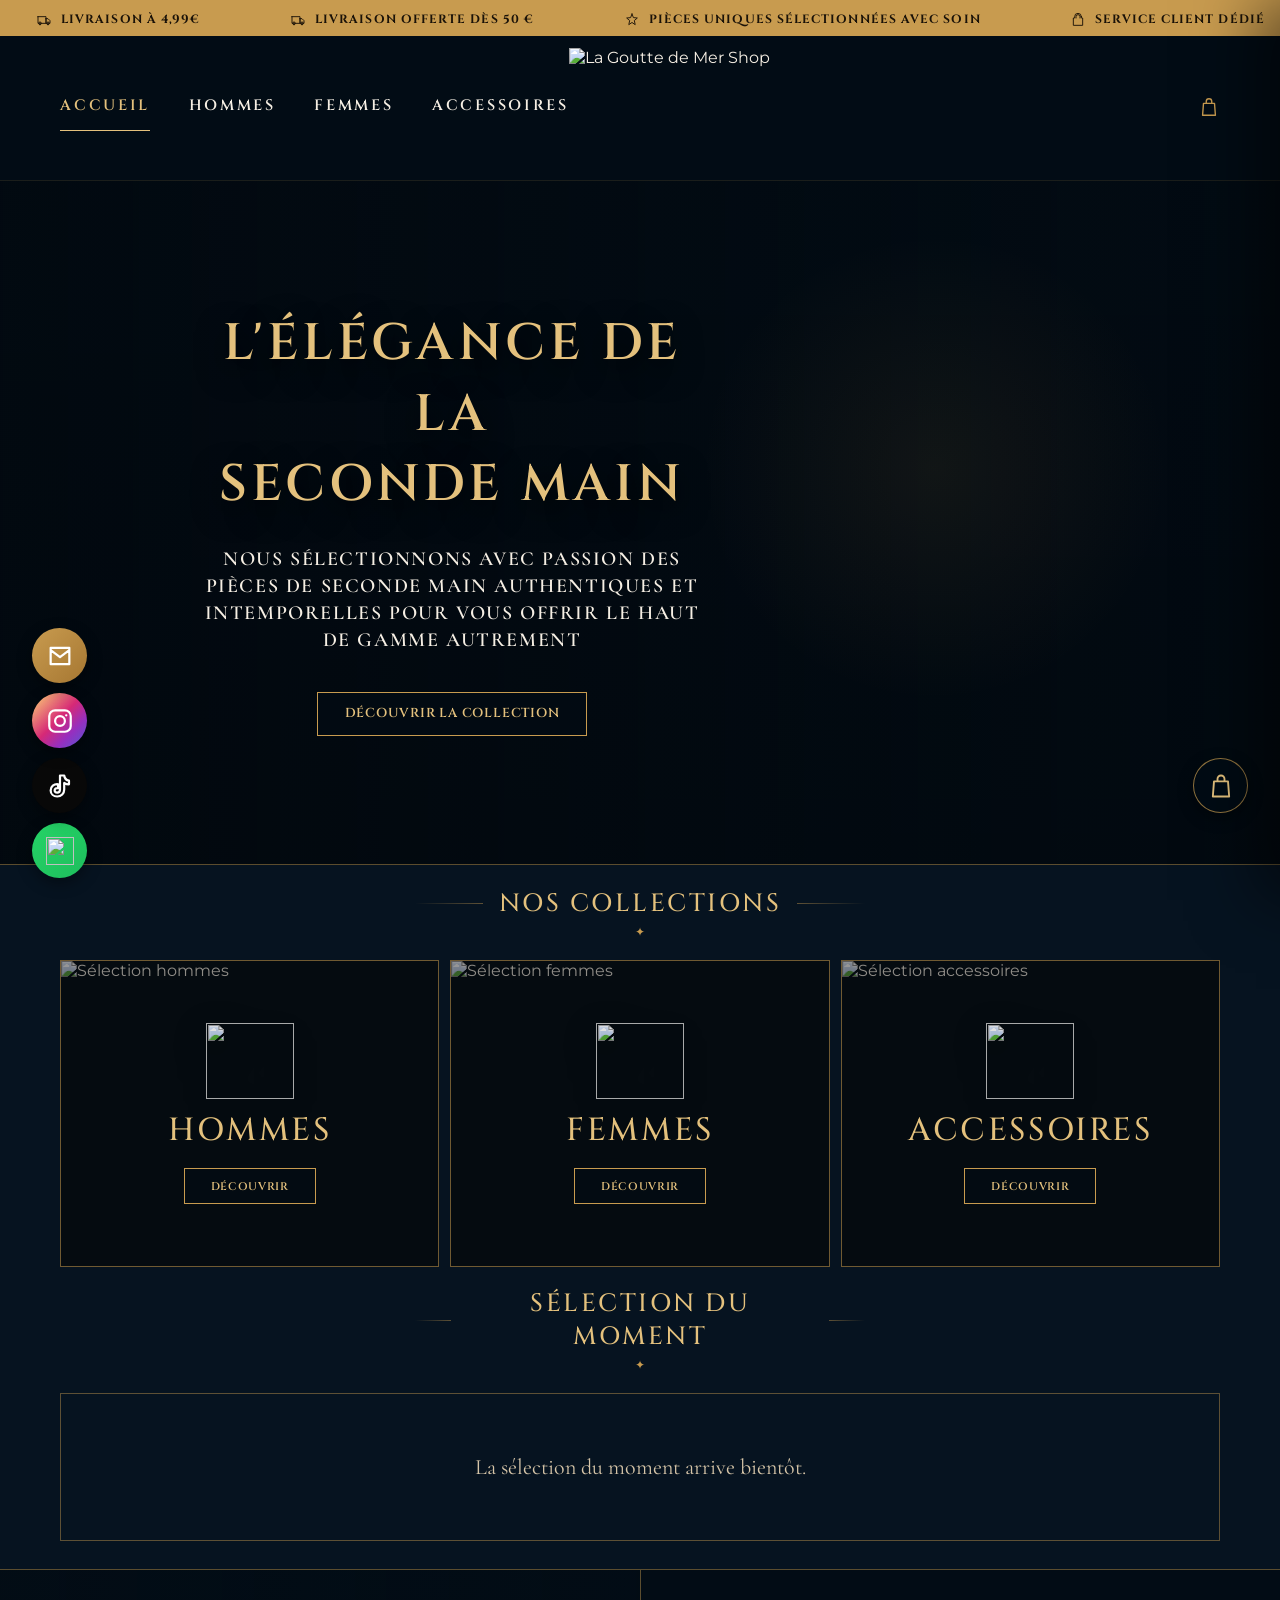
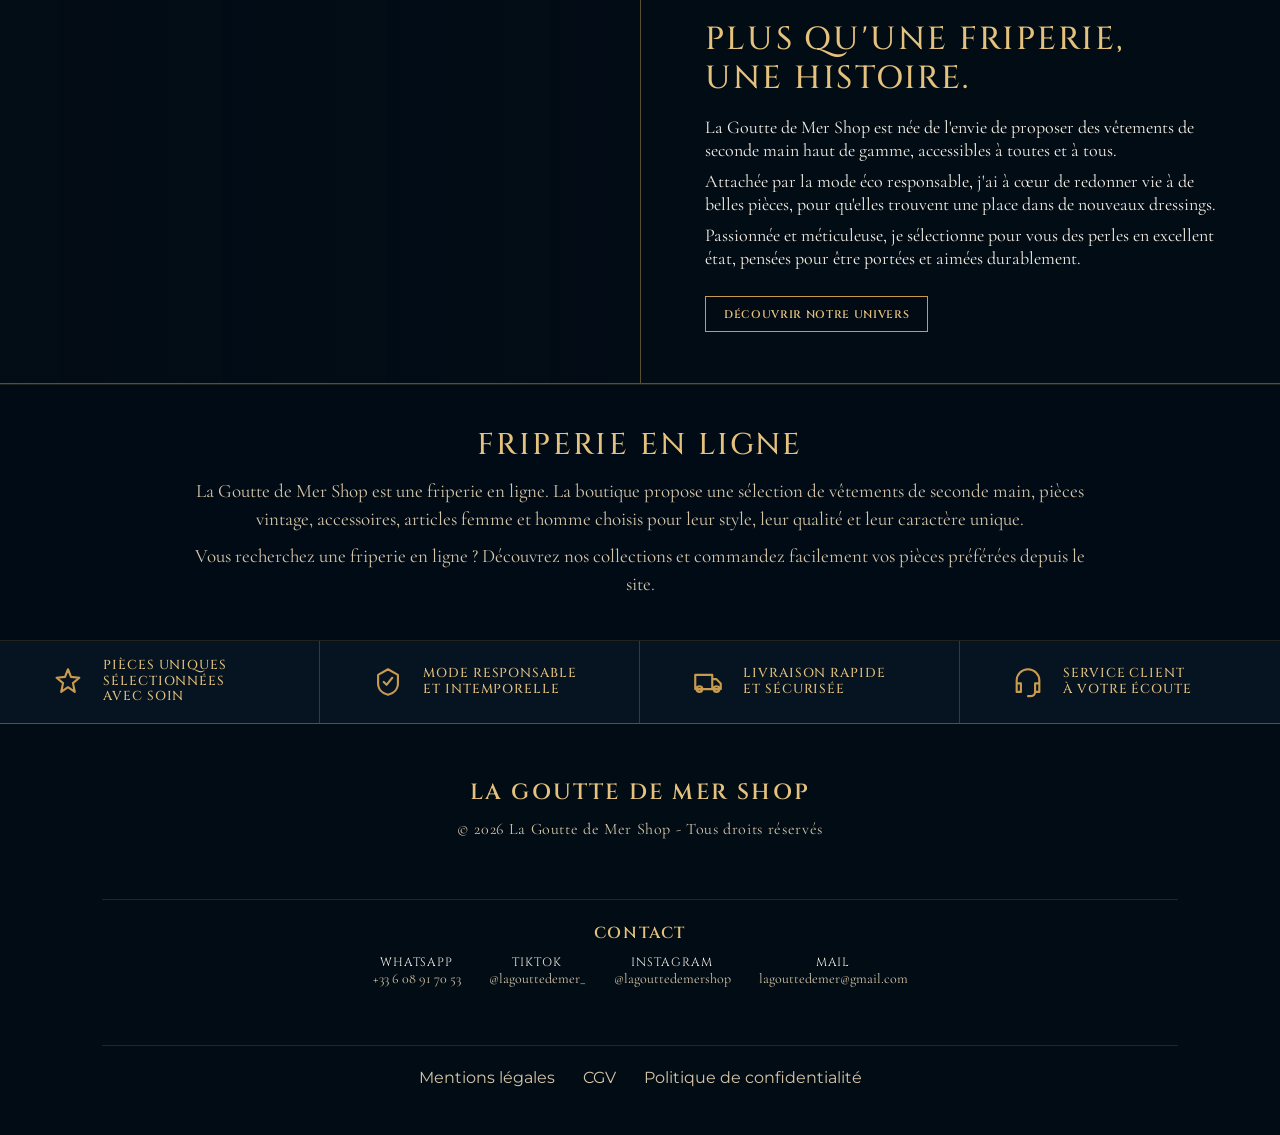
==== commit d9eb5b28: "Fix checkout event target crash after promo interactions" ====
--- a/index.html
+++ b/index.html
@@ -218,7 +218,7 @@
    <!-- <a href="tel:+33608917053" class="floating-contact floating-contact--call" aria-label="Appeler la boutique"><svg viewBox="0 0 24 24" aria-hidden="true"><path d="M6.6 10.8a15.1 15.1 0 0 0 6.6 6.6l2.2-2.2c.3-.3.7-.4 1.1-.3 1.2.4 2.4.6 3.7.6.6 0 1 .4 1 1V21c0 .6-.4 1-1 1C10.7 22 2 13.3 2 2c0-.6.4-1 1-1h3.5c.6 0 1 .4 1 1 0 1.3.2 2.5.6 3.7.1.4 0 .8-.3 1.1l-2.2 2.2Z"/></svg></a> -->
     <script src="assets/js/render-runtime-config.js?v=1"></script>
     <script src="assets/js/checkout-config.js?v=3"></script>
-    <script src="assets/js/products.js?v=14"></script>
+    <script src="assets/js/products.js?v=22"></script>
 </body>
 </html>
 
--- a/assets/css/styles.css
+++ b/assets/css/styles.css
@@ -1118,6 +1118,24 @@
     line-height: 1.7;
 }
 
+.product-detail__support-note {
+    margin: 12px 0 0;
+    color: var(--text);
+    font-family: "Montserrat", Arial, sans-serif;
+    font-size: 14px;
+    line-height: 1.7;
+}
+
+.product-detail__support-note a {
+    color: var(--gold-soft);
+    text-decoration: underline;
+    text-underline-offset: 2px;
+}
+
+.product-detail__support-note a:hover {
+    color: #f2d597;
+}
+
 .product-detail__support-actions {
     display: flex;
     flex-wrap: wrap;
@@ -1127,40 +1145,6 @@
 
 .product-detail__support-button {
     background: transparent;
-}
-
-.product-detail__instagram-bubble {
-    position: fixed;
-    top: 50%;
-    right: 18px;
-    z-index: 120;
-    display: block;
-    width: min(320px, calc(100vw - 48px));
-    padding: 16px 18px;
-    border: 1px solid rgba(200, 155, 79, 0.28);
-    background:
-        linear-gradient(135deg, rgba(200, 155, 79, 0.18), rgba(5, 18, 29, 0.96)),
-        rgba(5, 18, 29, 0.96);
-    box-shadow: 0 18px 32px rgba(0, 0, 0, 0.28);
-    transform: translateY(-50%);
-}
-
-.product-detail__instagram-bubble p {
-    margin: 0;
-    color: var(--text);
-    font-family: "Montserrat", Arial, sans-serif;
-    font-size: 13px;
-    line-height: 1.65;
-}
-
-.product-detail__instagram-bubble a {
-    color: var(--gold-soft);
-    text-decoration: underline;
-    text-underline-offset: 2px;
-}
-
-.product-detail__instagram-bubble a:hover {
-    color: #f2d597;
 }
 
 .product-detail__price {
@@ -1372,7 +1356,7 @@
 }
 
 .separator-luxe::after {
-    content: "âœ¦";
+    content: "✦";
     position: absolute;
     left: 50%;
     top: 50%;
@@ -2616,14 +2600,6 @@
         bottom: 87px;
     }
 
-    .product-detail__instagram-bubble {
-        top: auto;
-        right: max(18px, env(safe-area-inset-right));
-        bottom: 170px;
-        transform: none;
-        width: min(300px, calc(100vw - 36px));
-    }
-
     .hero {
         min-height: 510px;
         padding: 52px 20px;
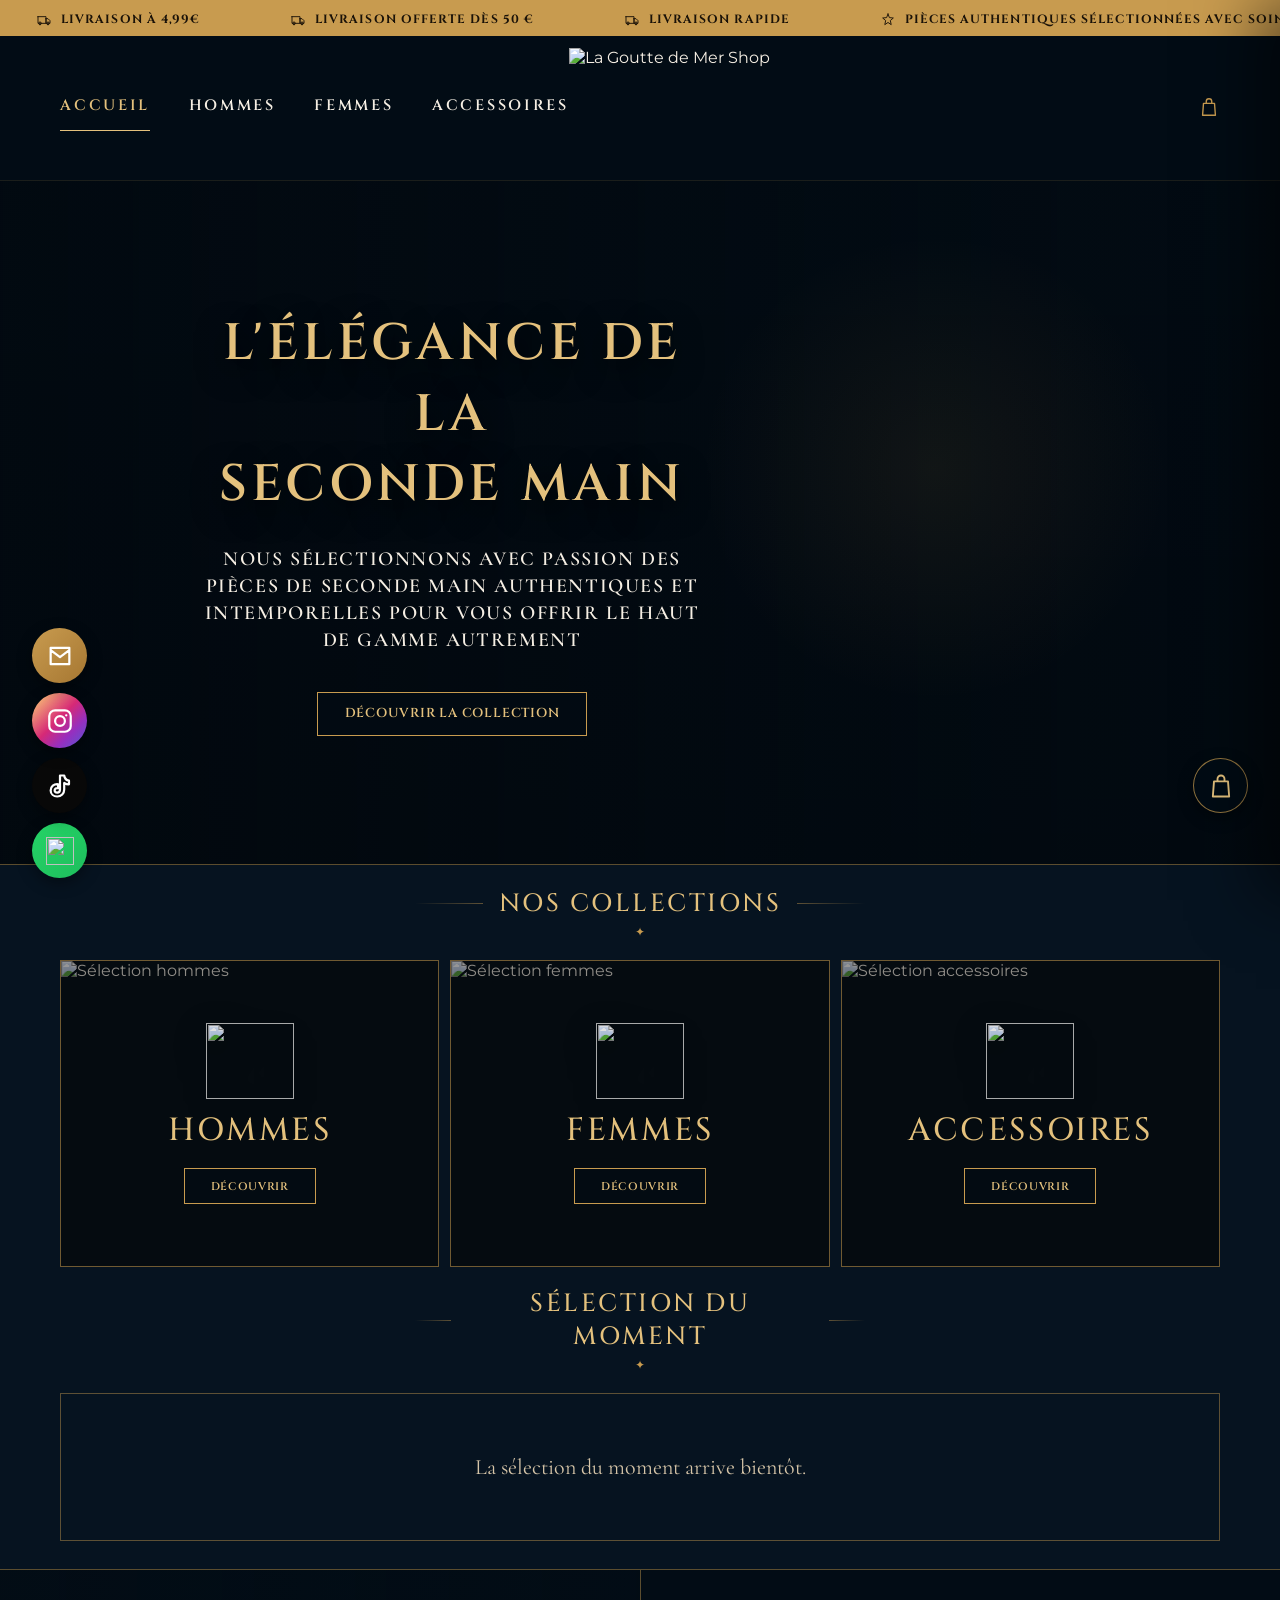
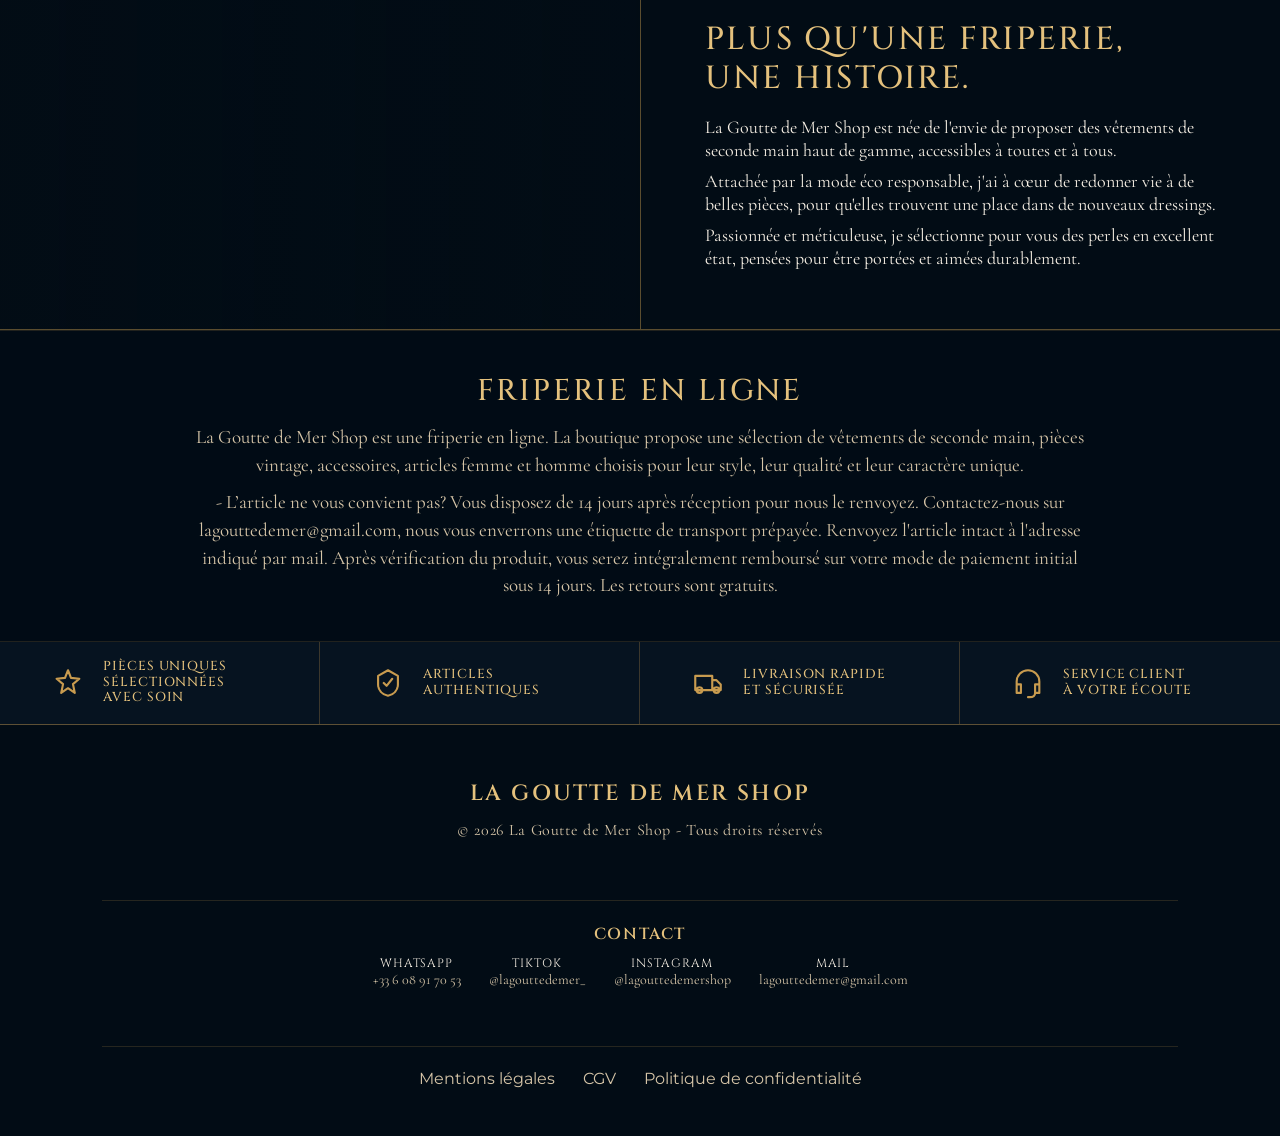
==== commit 3dd63b5a: "Update homepage messaging and top banner" ====
--- a/index.html
+++ b/index.html
@@ -6,10 +6,13 @@
     <title>Friperie en ligne près de Toulouse - La Goutte de Mer Shop</title>
     <meta name="description" content="La Goutte de Mer Shop est une friperie en ligne basée près de Toulouse, à Seysses, avec des vêtements et accessoires de seconde main sélectionnés avec soin.">
     <meta name="keywords" content="friperie en ligne, friperie Seysses, friperie Toulouse, seconde main Toulouse, vêtements vintage Toulouse, vêtements seconde main, friperie femme, friperie homme, accessoires vintage">
+    <link rel="canonical" href="https://lagouttedemershop.fr/">
+    <meta name="robots" content="index, follow">
     <meta property="og:title" content="La Goutte de Mer Shop - Friperie en ligne près de Toulouse">
     <meta property="og:description" content="Vêtements et accessoires de seconde main sélectionnés près de Toulouse. Livraison, conseil et commande facile.">
     <meta property="og:type" content="website">
-    <meta property="og:image" content="assets/images/logo_fripperie1.png">
+    <meta property="og:url" content="https://lagouttedemershop.fr/">
+    <meta property="og:image" content="https://lagouttedemershop.fr/assets/images/logo_fripperie1.png">
     <script type="application/ld+json">
     {
         "@context": "https://schema.org",
@@ -48,8 +51,12 @@
                 Livraison offerte dès 50 €
             </div>
             <div class="topbar__item">
+                <svg viewBox="0 0 24 24" aria-hidden="true"><path d="M3 7h12v10H3V7Zm12 3h3l3 3v4h-6v-7ZM6 19a2 2 0 1 0 0-4 2 2 0 0 0 0 4Zm12 0a2 2 0 1 0 0-4 2 2 0 0 0 0 4Z"/></svg>
+                Livraison Rapide
+            </div>
+            <div class="topbar__item">
                 <svg viewBox="0 0 24 24" aria-hidden="true"><path d="M12 3l2.1 5.4L20 9l-4.5 3.8L16.8 19 12 15.7 7.2 19l1.3-6.2L4 9l5.9-.6L12 3Z"/></svg>
-                Pièces uniques sélectionnées avec soin
+                Pièces authentiques sélectionnées avec soin
             </div>
             <div class="topbar__item">
                 <svg viewBox="0 0 24 24" aria-hidden="true"><path d="M17 7a5 5 0 0 0-10 0v2H5v11h14V9h-2V7Zm-8 2V7a3 3 0 0 1 6 0v2"/></svg>
@@ -64,8 +71,12 @@
                 Livraison offerte dès 50 €
             </div>
             <div class="topbar__item" aria-hidden="true">
+                <svg viewBox="0 0 24 24" aria-hidden="true"><path d="M3 7h12v10H3V7Zm12 3h3l3 3v4h-6v-7ZM6 19a2 2 0 1 0 0-4 2 2 0 0 0 0 4Zm12 0a2 2 0 1 0 0-4 2 2 0 0 0 0 4Z"/></svg>
+                Livraison Rapide
+            </div>
+            <div class="topbar__item" aria-hidden="true">
                 <svg viewBox="0 0 24 24" aria-hidden="true"><path d="M12 3l2.1 5.4L20 9l-4.5 3.8L16.8 19 12 15.7 7.2 19l1.3-6.2L4 9l5.9-.6L12 3Z"/></svg>
-                Pièces uniques sélectionnées avec soin
+                Pièces authentiques sélectionnées avec soin
             </div>
             <div class="topbar__item" aria-hidden="true">
                 <svg viewBox="0 0 24 24" aria-hidden="true"><path d="M17 7a5 5 0 0 0-10 0v2H5v11h14V9h-2V7Zm-8 2V7a3 3 0 0 1 6 0v2"/></svg>
@@ -159,14 +170,15 @@
                 <p>La Goutte de Mer Shop est née de l'envie de proposer des vêtements de seconde main haut de gamme, accessibles à toutes et à tous.</p>
                 <p>Attachée par la mode éco responsable, j'ai à cœur de redonner vie à de belles pièces, pour qu'elles trouvent une place dans de nouveaux dressings.</p>
                 <p>Passionnée et méticuleuse, je sélectionne pour vous des perles en excellent état, pensées pour être portées et aimées durablement.</p>
-                <a href="#footer" class="button button--small">Découvrir notre univers</a>
+                <!-- <a href="#footer" class="button button--small">Découvrir notre univers</a> -->
             </div>
         </section>
 
         <section class="seo-local" aria-label="Friperie en ligne">
             <h2>Friperie en ligne</h2>
             <p>La Goutte de Mer Shop est une friperie en ligne. La boutique propose une sélection de vêtements de seconde main, pièces vintage, accessoires, articles femme et homme choisis pour leur style, leur qualité et leur caractère unique.</p>
-            <p>Vous recherchez une friperie en ligne ? Découvrez nos collections et commandez facilement vos pièces préférées depuis le site.</p>
+            <p>- L’article ne vous convient pas? ​Vous disposez de 14 jours après réception pour nous le renvoyez.  Contactez-nous sur lagouttedemer@gmail.com, nous vous enverrons une étiquette de transport prépayée. Renvoyez l'article intact à l'adresse indiqué par mail. Après vérification du produit, vous serez intégralement remboursé sur votre mode de paiement initial sous 14 jours. 
+                 Les retours sont gratuits.</p>
         </section>
 
         <section class="features" aria-label="Services">
@@ -176,7 +188,7 @@
             </div>
             <div class="feature">
                 <svg viewBox="0 0 24 24" aria-hidden="true"><path d="M12 3l7 4v6c0 4-2.9 7-7 8-4.1-1-7-4-7-8V7l7-4Zm-3 9 2 2 4-5"/></svg>
-                <h3>Mode responsable<br>et intemporelle</h3>
+                <h3>Articles authentiques</h3>
             </div>
             <div class="feature">
                 <svg viewBox="0 0 24 24" aria-hidden="true"><path d="M3 7h12v10H3V7Zm12 3h3l3 3v4h-6v-7ZM6 19a2 2 0 1 0 0-4 2 2 0 0 0 0 4Zm12 0a2 2 0 1 0 0-4 2 2 0 0 0 0 4Z"/></svg>
@@ -218,7 +230,7 @@
    <!-- <a href="tel:+33608917053" class="floating-contact floating-contact--call" aria-label="Appeler la boutique"><svg viewBox="0 0 24 24" aria-hidden="true"><path d="M6.6 10.8a15.1 15.1 0 0 0 6.6 6.6l2.2-2.2c.3-.3.7-.4 1.1-.3 1.2.4 2.4.6 3.7.6.6 0 1 .4 1 1V21c0 .6-.4 1-1 1C10.7 22 2 13.3 2 2c0-.6.4-1 1-1h3.5c.6 0 1 .4 1 1 0 1.3.2 2.5.6 3.7.1.4 0 .8-.3 1.1l-2.2 2.2Z"/></svg></a> -->
     <script src="assets/js/render-runtime-config.js?v=1"></script>
     <script src="assets/js/checkout-config.js?v=3"></script>
-    <script src="assets/js/products.js?v=22"></script>
+    <script src="assets/js/products.js?v=23"></script>
 </body>
 </html>
 
--- a/assets/css/styles.css
+++ b/assets/css/styles.css
@@ -1888,6 +1888,7 @@
 }
 
 .checkout-form input,
+.checkout-form select,
 .checkout-form textarea {
     width: 100%;
     box-sizing: border-box;
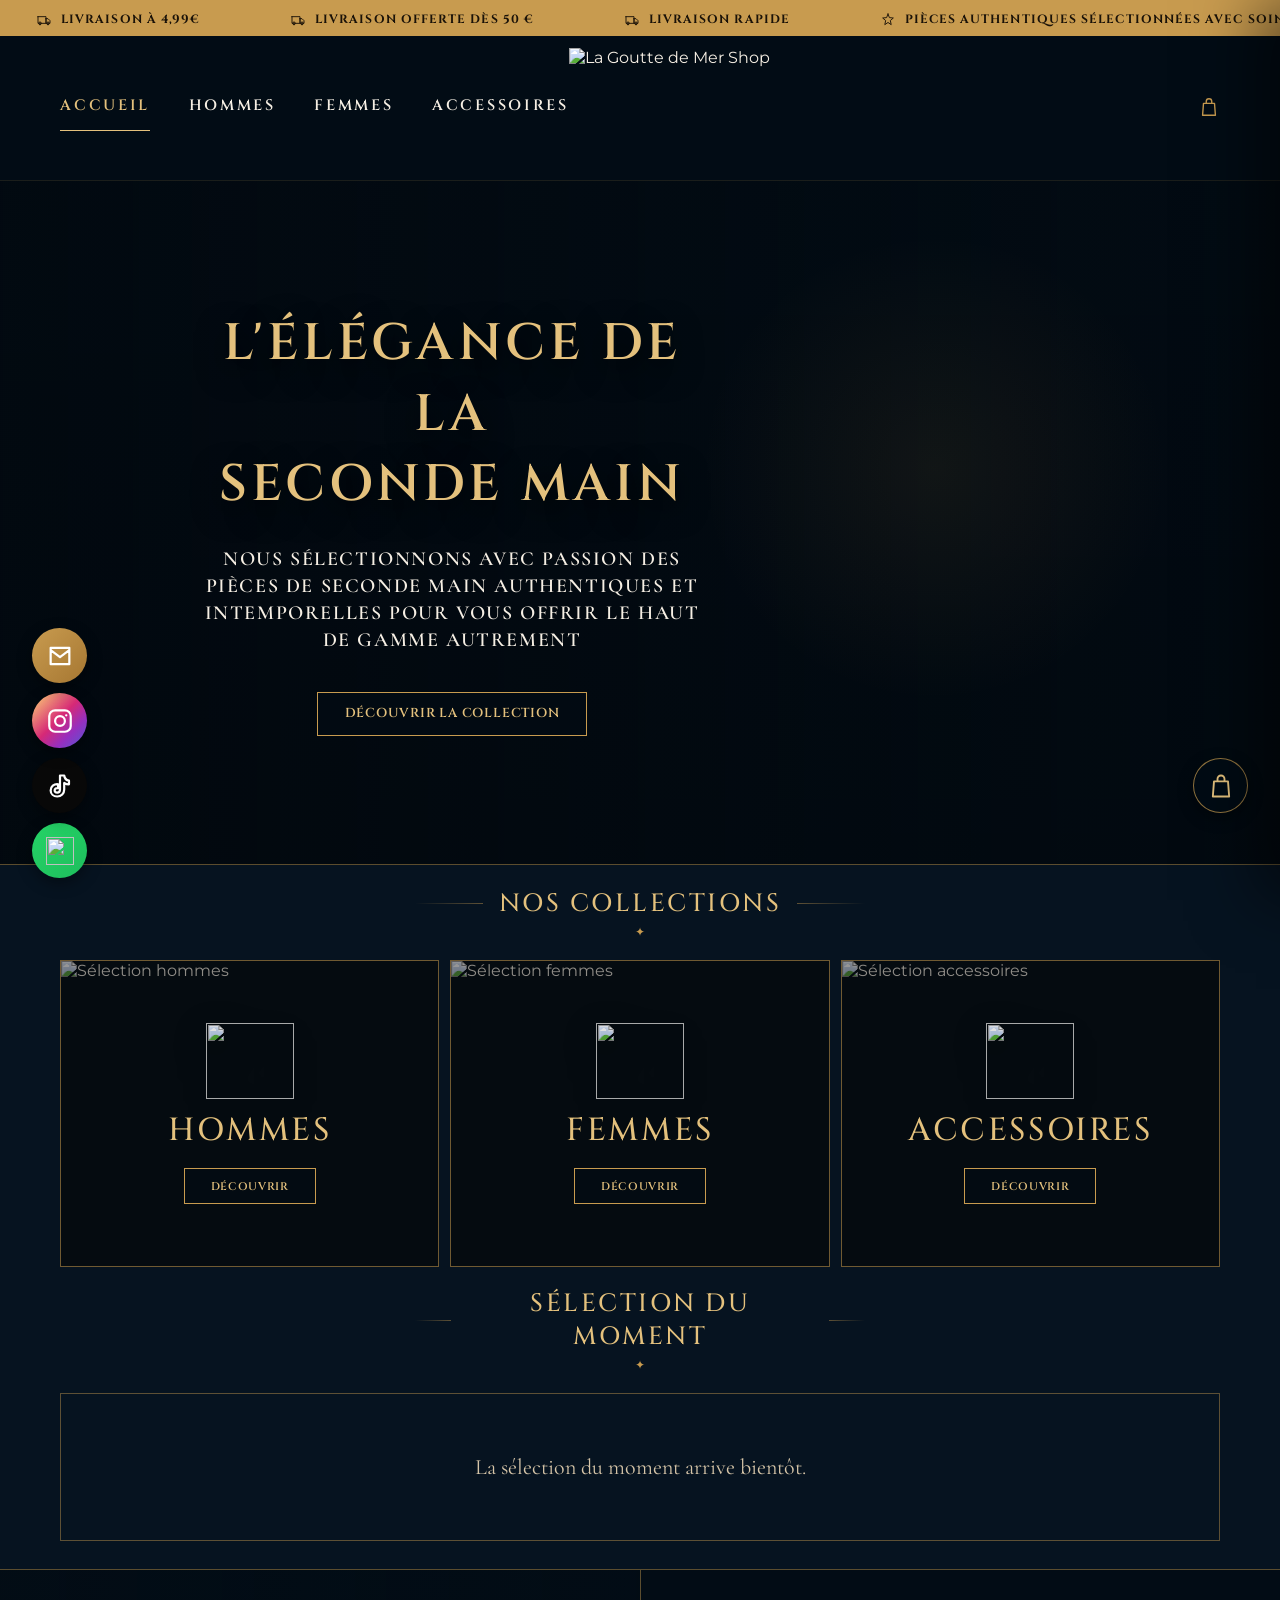
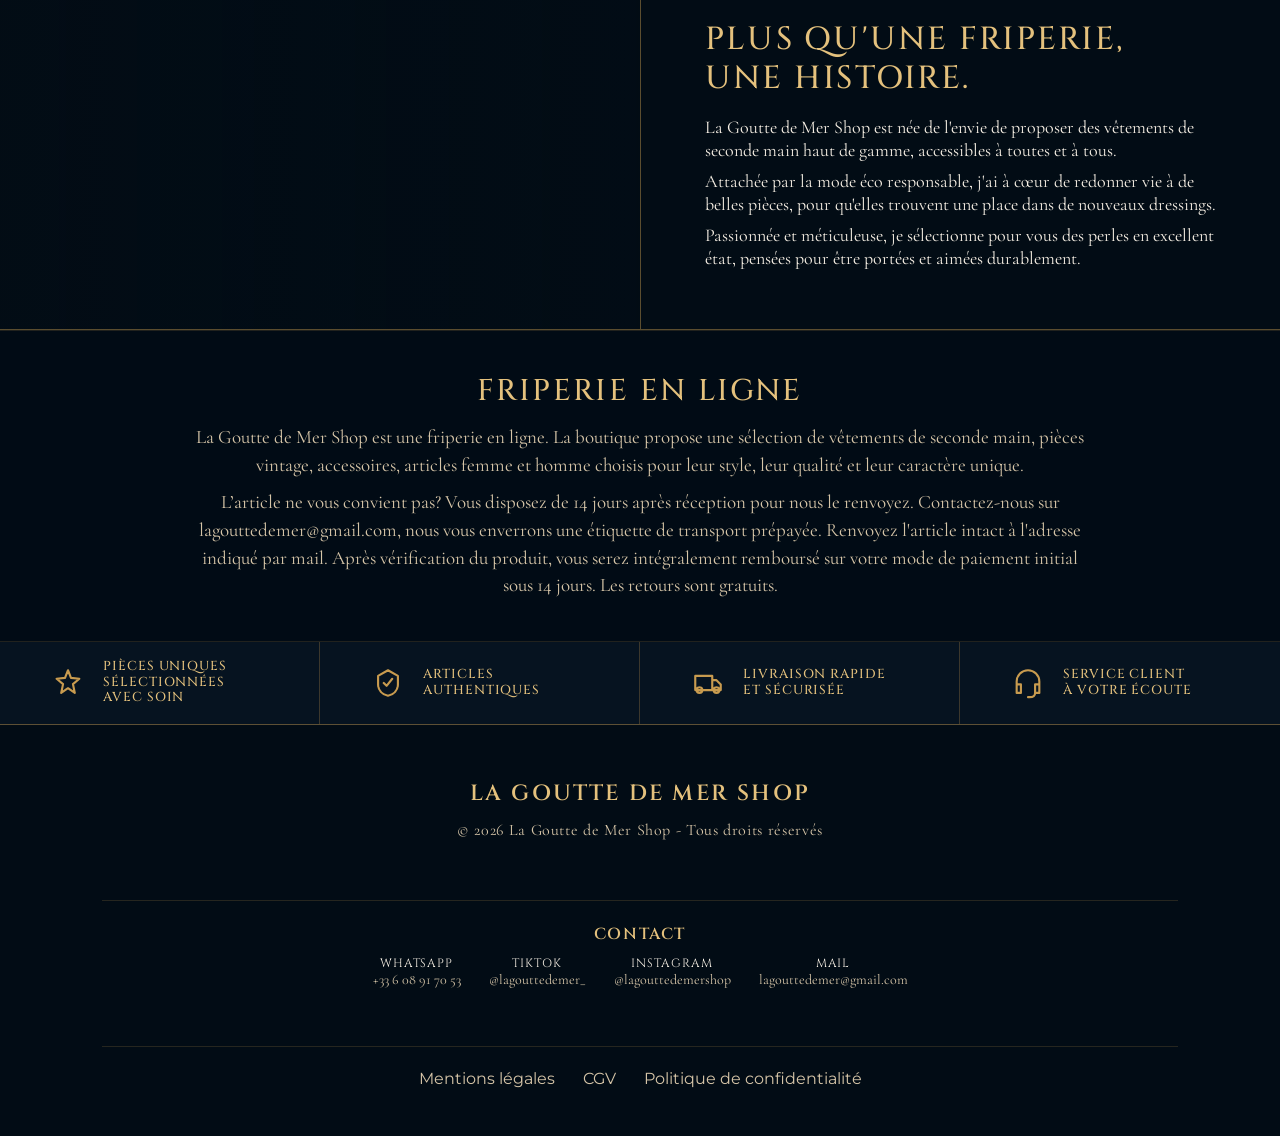
==== commit ade45201: "Update homepage content" ====
--- a/index.html
+++ b/index.html
@@ -177,7 +177,7 @@
         <section class="seo-local" aria-label="Friperie en ligne">
             <h2>Friperie en ligne</h2>
             <p>La Goutte de Mer Shop est une friperie en ligne. La boutique propose une sélection de vêtements de seconde main, pièces vintage, accessoires, articles femme et homme choisis pour leur style, leur qualité et leur caractère unique.</p>
-            <p>- L’article ne vous convient pas? ​Vous disposez de 14 jours après réception pour nous le renvoyez.  Contactez-nous sur lagouttedemer@gmail.com, nous vous enverrons une étiquette de transport prépayée. Renvoyez l'article intact à l'adresse indiqué par mail. Après vérification du produit, vous serez intégralement remboursé sur votre mode de paiement initial sous 14 jours. 
+            <p>L’article ne vous convient pas? ​Vous disposez de 14 jours après réception pour nous le renvoyez.  Contactez-nous sur lagouttedemer@gmail.com, nous vous enverrons une étiquette de transport prépayée. Renvoyez l'article intact à l'adresse indiqué par mail. Après vérification du produit, vous serez intégralement remboursé sur votre mode de paiement initial sous 14 jours. 
                  Les retours sont gratuits.</p>
         </section>
 
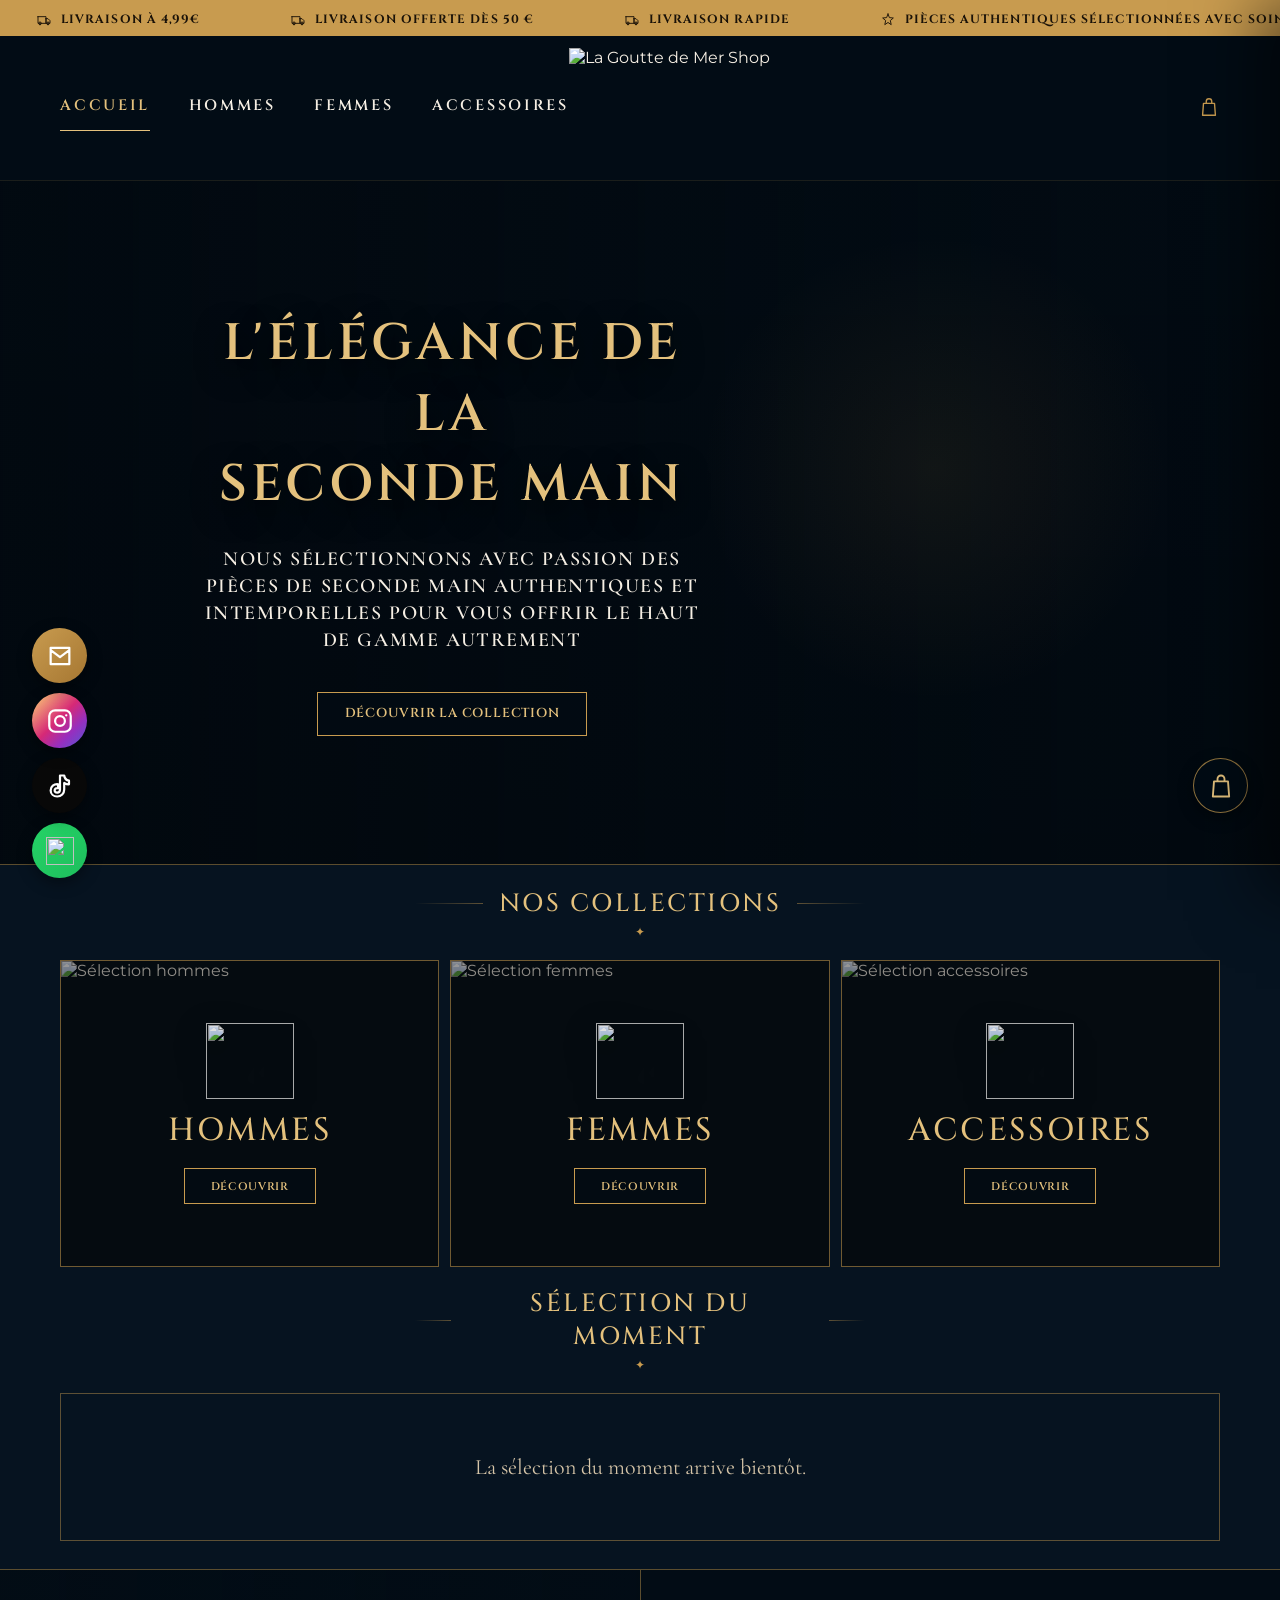
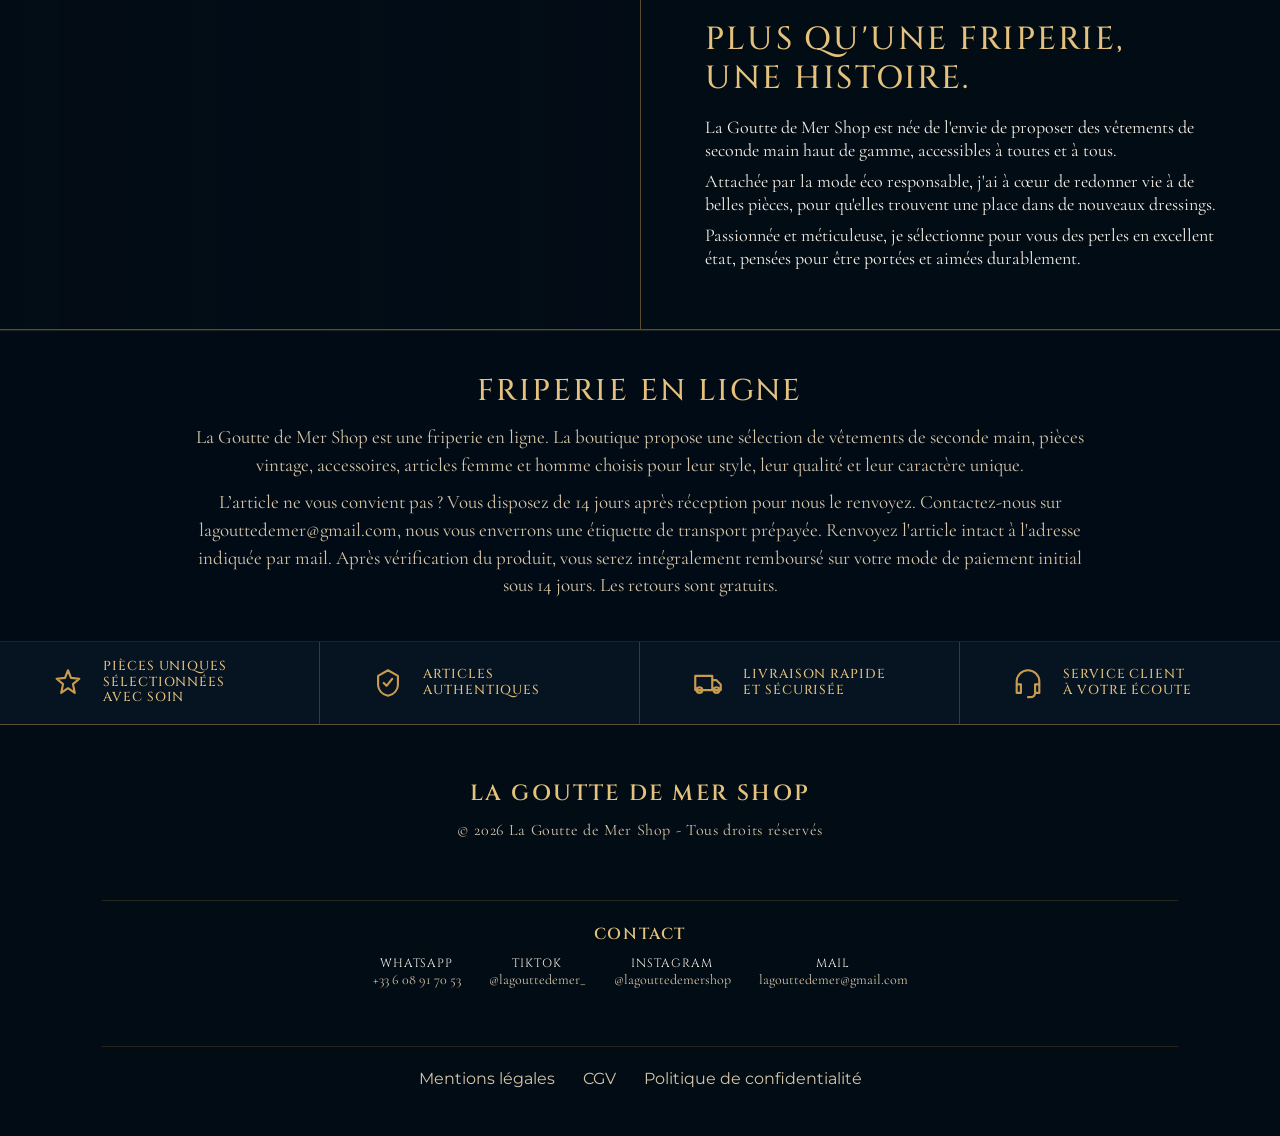
==== commit 74508eef: "Update homepage content2" ====
--- a/index.html
+++ b/index.html
@@ -177,7 +177,7 @@
         <section class="seo-local" aria-label="Friperie en ligne">
             <h2>Friperie en ligne</h2>
             <p>La Goutte de Mer Shop est une friperie en ligne. La boutique propose une sélection de vêtements de seconde main, pièces vintage, accessoires, articles femme et homme choisis pour leur style, leur qualité et leur caractère unique.</p>
-            <p>L’article ne vous convient pas? ​Vous disposez de 14 jours après réception pour nous le renvoyez.  Contactez-nous sur lagouttedemer@gmail.com, nous vous enverrons une étiquette de transport prépayée. Renvoyez l'article intact à l'adresse indiqué par mail. Après vérification du produit, vous serez intégralement remboursé sur votre mode de paiement initial sous 14 jours. 
+            <p>L’article ne vous convient pas ? ​Vous disposez de 14 jours après réception pour nous le renvoyez.  Contactez-nous sur lagouttedemer@gmail.com, nous vous enverrons une étiquette de transport prépayée. Renvoyez l'article intact à l'adresse indiquée par mail. Après vérification du produit, vous serez intégralement remboursé sur votre mode de paiement initial sous 14 jours. 
                  Les retours sont gratuits.</p>
         </section>
 
